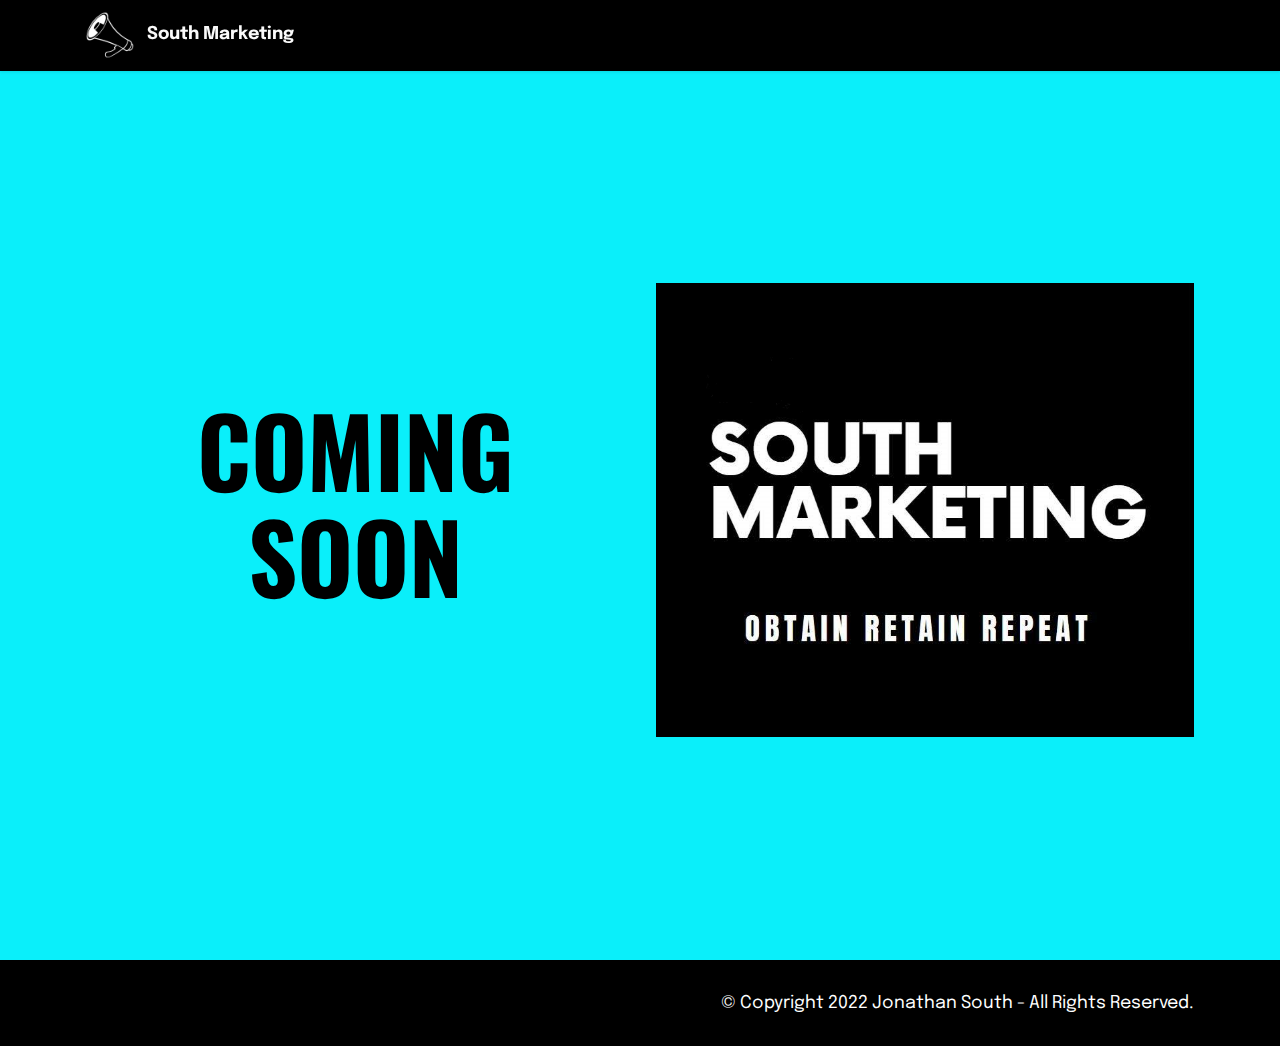
==== index.html @ 55f21608 "create github pages" ====
<!DOCTYPE html>
<html  >
<head>
  
  <meta charset="UTF-8">
  <meta http-equiv="X-UA-Compatible" content="IE=edge">
  
  <meta name="twitter:card" content="summary_large_image"/>
  <meta name="twitter:image:src" content="https://south-marketing.com">
  <meta property="og:image" content="https://south-marketing.com">
  <meta name="twitter:title" content="South Marketing - Coming Soon">
  <meta name="viewport" content="width=device-width, initial-scale=1, minimum-scale=1">
  <link rel="shortcut icon" href="assets/images/mbr.png" type="image/x-icon">
  <meta name="description" content="We generate customer interest in your businesses products and services across various media channels.">
  
  
  <title>South Marketing - Coming Soon</title>
  <link rel="stylesheet" href="assets/bootstrap/css/bootstrap.min.css">
  <link rel="stylesheet" href="assets/bootstrap/css/bootstrap-grid.min.css">
  <link rel="stylesheet" href="assets/bootstrap/css/bootstrap-reboot.min.css">
  <link rel="stylesheet" href="assets/popup-overlay-plugin/style.css">
  <link rel="stylesheet" href="assets/dropdown/css/style.css">
  <link rel="stylesheet" href="assets/socicon/css/styles.css">
  <link rel="stylesheet" href="assets/theme/css/style.css">
  <link rel="preload" href="https://fonts.googleapis.com/css?family=Epilogue:100,200,300,400,500,600,700,800,900,100i,200i,300i,400i,500i,600i,700i,800i,900i&display=swap" as="style" onload="this.onload=null;this.rel='stylesheet'">
  <noscript><link rel="stylesheet" href="https://fonts.googleapis.com/css?family=Epilogue:100,200,300,400,500,600,700,800,900,100i,200i,300i,400i,500i,600i,700i,800i,900i&display=swap"></noscript>
  <link rel="preload" href="https://fonts.googleapis.com/css?family=Oswald:200,300,400,500,600,700&display=swap" as="style" onload="this.onload=null;this.rel='stylesheet'">
  <noscript><link rel="stylesheet" href="https://fonts.googleapis.com/css?family=Oswald:200,300,400,500,600,700&display=swap"></noscript>
  <link rel="preload" as="style" href="assets/mobirise/css/mbr-additional.css"><link rel="stylesheet" href="assets/mobirise/css/mbr-additional.css" type="text/css">
  
  
  
  
</head>
<body>
  
  <section data-bs-version="5.1" class="menu menu1 cid-sFGzlAXw3z" once="menu" id="menu1-2">
    

    <nav class="navbar navbar-dropdown navbar-fixed-top navbar-expand-lg">
        <div class="container">
            <div class="navbar-brand">
                <span class="navbar-logo">
                    <a href="#">
                        <img src="assets/images/mbr.png" alt="South Marketing" style="height: 3rem;">
                    </a>
                </span>
                <span class="navbar-caption-wrap"><a class="navbar-caption text-white display-7" href="#">South Marketing</a></span>
            </div>
            
            
        </div>
    </nav>
</section>

<section data-bs-version="5.1" class="header14 cid-tjydB0dITO mbr-fullscreen" id="header14-1">

    

    
    

    <div class="container">
        <div class="row justify-content-center align-items-center">
            <div class="col-12 col-md-6 image-wrapper">
                <img src="assets/images/south-marketing-obtain-retain-repeat.png" alt="South Marketing">
            </div>
            <div class="col-12 col-md">
                <div class="text-wrapper">
                    <h1 class="mbr-section-title mbr-fonts-style mb-3 display-2"><strong>COMING SOON</strong></h1>
                    
                    
                </div>
            </div>
        </div>
    </div>
</section>

<section data-bs-version="5.1" class="footer7 cid-tjyfrRpxBe" once="footers" id="footer7-2">

    

    

    <div class="container">
        <div class="media-container-row align-center mbr-white">
            <div class="col-12">
                <p class="mbr-text mb-0 mbr-fonts-style display-7">
                    © Copyright 2022 Jonathan South - All Rights Reserved.</p>
            </div>
        </div>
    </div>
</section>


<script src="assets/bootstrap/js/bootstrap.bundle.min.js"></script>
  <script src="assets/smoothscroll/smooth-scroll.js"></script>
  <script src="assets/ytplayer/index.js"></script>
  <script src="assets/dropdown/js/navbar-dropdown.js"></script>
  <script src="assets/theme/js/script.js"></script>
  
  
  
</body>
</html>
---- assets/popup-overlay-plugin/style.css ----
html.is-builder .modal-backdrop.show {
    display: none !important;
}
---- assets/dropdown/css/style.css ----
.navbar-dropdown {
  left: 0;
  padding: 0;
  position: absolute;
  right: 0;
  top: 0;
  transition: all 0.45s ease;
  z-index: 1030;
  background: #282828; }
  .navbar-dropdown .navbar-logo {
    margin-right: 0.8rem;
    transition: margin 0.3s ease-in-out;
    vertical-align: middle; }
    .navbar-dropdown .navbar-logo img {
      height: 3.125rem;
      transition: all 0.3s ease-in-out; }
    .navbar-dropdown .navbar-logo.mbr-iconfont {
      font-size: 3.125rem;
      line-height: 3.125rem; }
  .navbar-dropdown .navbar-caption {
    font-weight: 700;
    white-space: normal;
    vertical-align: -4px;
    line-height: 3.125rem !important; }
    .navbar-dropdown .navbar-caption, .navbar-dropdown .navbar-caption:hover {
      color: inherit;
      text-decoration: none; }
  .navbar-dropdown .mbr-iconfont + .navbar-caption {
    vertical-align: -1px; }
  .navbar-dropdown.navbar-fixed-top {
    position: fixed; }
  .navbar-dropdown .navbar-brand span {
    vertical-align: -4px; }
  .navbar-dropdown.bg-color.transparent {
    background: none; }
  .navbar-dropdown.navbar-short .navbar-brand {
    padding: 0.625rem 0; }
    .navbar-dropdown.navbar-short .navbar-brand span {
      vertical-align: -1px; }
  .navbar-dropdown.navbar-short .navbar-caption {
    line-height: 2.375rem !important;
    vertical-align: -2px; }
  .navbar-dropdown.navbar-short .navbar-logo {
    margin-right: 0.5rem; }
    .navbar-dropdown.navbar-short .navbar-logo img {
      height: 2.375rem; }
    .navbar-dropdown.navbar-short .navbar-logo.mbr-iconfont {
      font-size: 2.375rem;
      line-height: 2.375rem; }
  .navbar-dropdown.navbar-short .mbr-table-cell {
    height: 3.625rem; }
  .navbar-dropdown .navbar-close {
    left: 0.6875rem;
    position: fixed;
    top: 0.75rem;
    z-index: 1000; }
  .navbar-dropdown .hamburger-icon {
    content: "";
    display: inline-block;
    vertical-align: middle;
    width: 16px;
    -webkit-box-shadow: 0 -6px 0 1px #282828,0 0 0 1px #282828,0 6px 0 1px #282828;
    -moz-box-shadow: 0 -6px 0 1px #282828,0 0 0 1px #282828,0 6px 0 1px #282828;
    box-shadow: 0 -6px 0 1px #282828,0 0 0 1px #282828,0 6px 0 1px #282828; }

.dropdown-menu .dropdown-toggle[data-toggle="dropdown-submenu"]::after {
  border-bottom: 0.35em solid transparent;
  border-left: 0.35em solid;
  border-right: 0;
  border-top: 0.35em solid transparent;
  margin-left: 0.3rem; }

.dropdown-menu .dropdown-item:focus {
  outline: 0; }

.nav-dropdown {
  font-size: 0.75rem;
  font-weight: 500;
  height: auto !important; }
  .nav-dropdown .nav-btn {
    padding-left: 1rem; }
  .nav-dropdown .link {
    margin: .667em 1.667em;
    font-weight: 500;
    padding: 0;
    transition: color .2s ease-in-out; }
    .nav-dropdown .link.dropdown-toggle {
      margin-right: 2.583em; }
      .nav-dropdown .link.dropdown-toggle::after {
        margin-left: .25rem;
        border-top: 0.35em solid;
        border-right: 0.35em solid transparent;
        border-left: 0.35em solid transparent;
        border-bottom: 0; }
      .nav-dropdown .link.dropdown-toggle[aria-expanded="true"] {
        margin: 0;
        padding: 0.667em 3.263em  0.667em 1.667em; }
  .nav-dropdown .link::after,
  .nav-dropdown .dropdown-item::after {
    color: inherit; }
  .nav-dropdown .btn {
    font-size: 0.75rem;
    font-weight: 700;
    letter-spacing: 0;
    margin-bottom: 0;
    padding-left: 1.25rem;
    padding-right: 1.25rem; }
  .nav-dropdown .dropdown-menu {
    border-radius: 0;
    border: 0;
    left: 0;
    margin: 0;
    padding-bottom: 1.25rem;
    padding-top: 1.25rem;
    position: relative; }
  .nav-dropdown .dropdown-submenu {
    margin-left: 0.125rem;
    top: 0; }
  .nav-dropdown .dropdown-item {
    font-weight: 500;
    line-height: 2;
    padding: 0.3846em 4.615em 0.3846em 1.5385em;
    position: relative;
    transition: color .2s ease-in-out, background-color .2s ease-in-out; }
    .nav-dropdown .dropdown-item::after {
      margin-top: -0.3077em;
      position: absolute;
      right: 1.1538em;
      top: 50%; }
    .nav-dropdown .dropdown-item:focus, .nav-dropdown .dropdown-item:hover {
      background: none; }

@media (max-width: 767px) {
  .nav-dropdown.navbar-toggleable-sm {
    bottom: 0;
    display: none;
    left: 0;
    overflow-x: hidden;
    position: fixed;
    top: 0;
    transform: translateX(-100%);
    -ms-transform: translateX(-100%);
    -webkit-transform: translateX(-100%);
    width: 18.75rem;
    z-index: 999; } }
.nav-dropdown.navbar-toggleable-xl {
  bottom: 0;
  display: none;
  left: 0;
  overflow-x: hidden;
  position: fixed;
  top: 0;
  transform: translateX(-100%);
  -ms-transform: translateX(-100%);
  -webkit-transform: translateX(-100%);
  width: 18.75rem;
  z-index: 999; }

.nav-dropdown-sm {
  display: block !important;
  overflow-x: hidden;
  overflow: auto;
  padding-top: 3.875rem; }
  .nav-dropdown-sm::after {
    content: "";
    display: block;
    height: 3rem;
    width: 100%; }
  .nav-dropdown-sm.collapse.in ~ .navbar-close {
    display: block !important; }
  .nav-dropdown-sm.collapsing, .nav-dropdown-sm.collapse.in {
    transform: translateX(0);
    -ms-transform: translateX(0);
    -webkit-transform: translateX(0);
    transition: all 0.25s ease-out;
    -webkit-transition: all 0.25s ease-out;
    background: #282828; }
  .nav-dropdown-sm.collapsing[aria-expanded="false"] {
    transform: translateX(-100%);
    -ms-transform: translateX(-100%);
    -webkit-transform: translateX(-100%); }
  .nav-dropdown-sm .nav-item {
    display: block;
    margin-left: 0 !important;
    padding-left: 0; }
  .nav-dropdown-sm .link,
  .nav-dropdown-sm .dropdown-item {
    border-top: 1px dotted rgba(255, 255, 255, 0.1);
    font-size: 0.8125rem;
    line-height: 1.6;
    margin: 0 !important;
    padding: 0.875rem 2.4rem 0.875rem 1.5625rem !important;
    position: relative;
    white-space: normal; }
    .nav-dropdown-sm .link:focus, .nav-dropdown-sm .link:hover,
    .nav-dropdown-sm .dropdown-item:focus,
    .nav-dropdown-sm .dropdown-item:hover {
      background: rgba(0, 0, 0, 0.2) !important;
      color: #c0a375; }
  .nav-dropdown-sm .nav-btn {
    position: relative;
    padding: 1.5625rem 1.5625rem 0 1.5625rem; }
    .nav-dropdown-sm .nav-btn::before {
      border-top: 1px dotted rgba(255, 255, 255, 0.1);
      content: "";
      left: 0;
      position: absolute;
      top: 0;
      width: 100%; }
    .nav-dropdown-sm .nav-btn + .nav-btn {
      padding-top: 0.625rem; }
      .nav-dropdown-sm .nav-btn + .nav-btn::before {
        display: none; }
  .nav-dropdown-sm .btn {
    padding: 0.625rem 0; }
  .nav-dropdown-sm .dropdown-toggle[data-toggle="dropdown-submenu"]::after {
    margin-left: .25rem;
    border-top: 0.35em solid;
    border-right: 0.35em solid transparent;
    border-left: 0.35em solid transparent;
    border-bottom: 0; }
  .nav-dropdown-sm .dropdown-toggle[data-toggle="dropdown-submenu"][aria-expanded="true"]::after {
    border-top: 0;
    border-right: 0.35em solid transparent;
    border-left: 0.35em solid transparent;
    border-bottom: 0.35em solid; }
  .nav-dropdown-sm .dropdown-menu {
    margin: 0;
    padding: 0;
    position: relative;
    top: 0;
    left: 0;
    width: 100%;
    border: 0;
    float: none;
    border-radius: 0;
    background: none; }
  .nav-dropdown-sm .dropdown-submenu {
    left: 100%;
    margin-left: 0.125rem;
    margin-top: -1.25rem;
    top: 0; }

.navbar-toggleable-sm .nav-dropdown .dropdown-menu {
  position: absolute; }

.navbar-toggleable-sm .nav-dropdown .dropdown-submenu {
  left: 100%;
  margin-left: 0.125rem;
  margin-top: -1.25rem;
  top: 0; }

.navbar-toggleable-sm.opened .nav-dropdown .dropdown-menu {
  position: relative; }

.navbar-toggleable-sm.opened .nav-dropdown .dropdown-submenu {
  left: 0;
  margin-left: 00rem;
  margin-top: 0rem;
  top: 0; }

.is-builder .nav-dropdown.collapsing {
  transition: none !important; }
---- assets/socicon/css/styles.css ----
@charset "UTF-8";

@font-face {
  font-family: 'Socicon';
  src:  url('../fonts/socicon.eot');
  src:  url('../fonts/socicon.eot?#iefix') format('embedded-opentype'),
    url('../fonts/socicon.woff2') format('woff2'),
    url('../fonts/socicon.ttf') format('truetype'),
    url('../fonts/socicon.woff') format('woff'),
    url('../fonts/socicon.svg#socicon') format('svg');
  font-weight: normal;
  font-style: normal;
  font-display: swap;
}

[data-icon]:before {
  font-family: "socicon" !important;
  content: attr(data-icon);
  font-style: normal !important;
  font-weight: normal !important;
  font-variant: normal !important;
  text-transform: none !important;
  speak: none;
  line-height: 1;
  -webkit-font-smoothing: antialiased;
  -moz-osx-font-smoothing: grayscale;
}

[class^="socicon-"], [class*=" socicon-"] {
  /* use !important to prevent issues with browser extensions that change fonts */
  font-family: 'Socicon' !important;
  speak: none;
  font-style: normal;
  font-weight: normal;
  font-variant: normal;
  text-transform: none;
  line-height: 1;

  /* Better Font Rendering =========== */
  -webkit-font-smoothing: antialiased;
  -moz-osx-font-smoothing: grayscale;
}

.socicon-eitaa:before {
  content: "\e97c";
}
.socicon-soroush:before {
  content: "\e97d";
}
.socicon-bale:before {
  content: "\e97e";
}
.socicon-zazzle:before {
  content: "\e97b";
}
.socicon-society6:before {
  content: "\e97a";
}
.socicon-redbubble:before {
  content: "\e979";
}
.socicon-avvo:before {
  content: "\e978";
}
.socicon-stitcher:before {
  content: "\e977";
}
.socicon-googlehangouts:before {
  content: "\e974";
}
.socicon-dlive:before {
  content: "\e975";
}
.socicon-vsco:before {
  content: "\e976";
}
.socicon-flipboard:before {
  content: "\e973";
}
.socicon-ubuntu:before {
  content: "\e958";
}
.socicon-artstation:before {
  content: "\e959";
}
.socicon-invision:before {
  content: "\e95a";
}
.socicon-torial:before {
  content: "\e95b";
}
.socicon-collectorz:before {
  content: "\e95c";
}
.socicon-seenthis:before {
  content: "\e95d";
}
.socicon-googleplaymusic:before {
  content: "\e95e";
}
.socicon-debian:before {
  content: "\e95f";
}
.socicon-filmfreeway:before {
  content: "\e960";
}
.socicon-gnome:before {
  content: "\e961";
}
.socicon-itchio:before {
  content: "\e962";
}
.socicon-jamendo:before {
  content: "\e963";
}
.socicon-mix:before {
  content: "\e964";
}
.socicon-sharepoint:before {
  content: "\e965";
}
.socicon-tinder:before {
  content: "\e966";
}
.socicon-windguru:before {
  content: "\e967";
}
.socicon-cdbaby:before {
  content: "\e968";
}
.socicon-elementaryos:before {
  content: "\e969";
}
.socicon-stage32:before {
  content: "\e96a";
}
.socicon-tiktok:before {
  content: "\e96b";
}
.socicon-gitter:before {
  content: "\e96c";
}
.socicon-letterboxd:before {
  content: "\e96d";
}
.socicon-threema:before {
  content: "\e96e";
}
.socicon-splice:before {
  content: "\e96f";
}
.socicon-metapop:before {
  content: "\e970";
}
.socicon-naver:before {
  content: "\e971";
}
.socicon-remote:before {
  content: "\e972";
}
.socicon-internet:before {
  content: "\e957";
}
.socicon-moddb:before {
  content: "\e94b";
}
.socicon-indiedb:before {
  content: "\e94c";
}
.socicon-traxsource:before {
  content: "\e94d";
}
.socicon-gamefor:before {
  content: "\e94e";
}
.socicon-pixiv:before {
  content: "\e94f";
}
.socicon-myanimelist:before {
  content: "\e950";
}
.socicon-blackberry:before {
  content: "\e951";
}
.socicon-wickr:before {
  content: "\e952";
}
.socicon-spip:before {
  content: "\e953";
}
.socicon-napster:before {
  content: "\e954";
}
.socicon-beatport:before {
  content: "\e955";
}
.socicon-hackerone:before {
  content: "\e956";
}
.socicon-hackernews:before {
  content: "\e946";
}
.socicon-smashwords:before {
  content: "\e947";
}
.socicon-kobo:before {
  content: "\e948";
}
.socicon-bookbub:before {
  content: "\e949";
}
.socicon-mailru:before {
  content: "\e94a";
}
.socicon-gitlab:before {
  content: "\e945";
}
.socicon-instructables:before {
  content: "\e944";
}
.socicon-portfolio:before {
  content: "\e943";
}
.socicon-codered:before {
  content: "\e940";
}
.socicon-origin:before {
  content: "\e941";
}
.socicon-nextdoor:before {
  content: "\e942";
}
.socicon-udemy:before {
  content: "\e93f";
}
.socicon-livemaster:before {
  content: "\e93e";
}
.socicon-crunchbase:before {
  content: "\e93b";
}
.socicon-homefy:before {
  content: "\e93c";
}
.socicon-calendly:before {
  content: "\e93d";
}
.socicon-realtor:before {
  content: "\e90f";
}
.socicon-tidal:before {
  content: "\e910";
}
.socicon-qobuz:before {
  content: "\e911";
}
.socicon-natgeo:before {
  content: "\e912";
}
.socicon-mastodon:before {
  content: "\e913";
}
.socicon-unsplash:before {
  content: "\e914";
}
.socicon-homeadvisor:before {
  content: "\e915";
}
.socicon-angieslist:before {
  content: "\e916";
}
.socicon-codepen:before {
  content: "\e917";
}
.socicon-slack:before {
  content: "\e918";
}
.socicon-openaigym:before {
  content: "\e919";
}
.socicon-logmein:before {
  content: "\e91a";
}
.socicon-fiverr:before {
  content: "\e91b";
}
.socicon-gotomeeting:before {
  content: "\e91c";
}
.socicon-aliexpress:before {
  content: "\e91d";
}
.socicon-guru:before {
  content: "\e91e";
}
.socicon-appstore:before {
  content: "\e91f";
}
.socicon-homes:before {
  content: "\e920";
}
.socicon-zoom:before {
  content: "\e921";
}
.socicon-alibaba:before {
  content: "\e922";
}
.socicon-craigslist:before {
  content: "\e923";
}
.socicon-wix:before {
  content: "\e924";
}
.socicon-redfin:before {
  content: "\e925";
}
.socicon-googlecalendar:before {
  content: "\e926";
}
.socicon-shopify:before {
  content: "\e927";
}
.socicon-freelancer:before {
  content: "\e928";
}
.socicon-seedrs:before {
  content: "\e929";
}
.socicon-bing:before {
  content: "\e92a";
}
.socicon-doodle:before {
  content: "\e92b";
}
.socicon-bonanza:before {
  content: "\e92c";
}
.socicon-squarespace:before {
  content: "\e92d";
}
.socicon-toptal:before {
  content: "\e92e";
}
.socicon-gust:before {
  content: "\e92f";
}
.socicon-ask:before {
  content: "\e930";
}
.socicon-trulia:before {
  content: "\e931";
}
.socicon-loomly:before {
  content: "\e932";
}
.socicon-ghost:before {
  content: "\e933";
}
.socicon-upwork:before {
  content: "\e934";
}
.socicon-fundable:before {
  content: "\e935";
}
.socicon-booking:before {
  content: "\e936";
}
.socicon-googlemaps:before {
  content: "\e937";
}
.socicon-zillow:before {
  content: "\e938";
}
.socicon-niconico:before {
  content: "\e939";
}
.socicon-toneden:before {
  content: "\e93a";
}
.socicon-augment:before {
  content: "\e908";
}
.socicon-bitbucket:before {
  content: "\e909";
}
.socicon-fyuse:before {
  content: "\e90a";
}
.socicon-yt-gaming:before {
  content: "\e90b";
}
.socicon-sketchfab:before {
  content: "\e90c";
}
.socicon-mobcrush:before {
  content: "\e90d";
}
.socicon-microsoft:before {
  content: "\e90e";
}
.socicon-pandora:before {
  content: "\e907";
}
.socicon-messenger:before {
  content: "\e906";
}
.socicon-gamewisp:before {
  content: "\e905";
}
.socicon-bloglovin:before {
  content: "\e904";
}
.socicon-tunein:before {
  content: "\e903";
}
.socicon-gamejolt:before {
  content: "\e901";
}
.socicon-trello:before {
  content: "\e902";
}
.socicon-spreadshirt:before {
  content: "\e900";
}
.socicon-500px:before {
  content: "\e000";
}
.socicon-8tracks:before {
  content: "\e001";
}
.socicon-airbnb:before {
  content: "\e002";
}
.socicon-alliance:before {
  content: "\e003";
}
.socicon-amazon:before {
  content: "\e004";
}
.socicon-amplement:before {
  content: "\e005";
}
.socicon-android:before {
  content: "\e006";
}
.socicon-angellist:before {
  content: "\e007";
}
.socicon-apple:before {
  content: "\e008";
}
.socicon-appnet:before {
  content: "\e009";
}
.socicon-baidu:before {
  content: "\e00a";
}
.socicon-bandcamp:before {
  content: "\e00b";
}
.socicon-battlenet:before {
  content: "\e00c";
}
.socicon-mixer:before {
  content: "\e00d";
}
.socicon-bebee:before {
  content: "\e00e";
}
.socicon-bebo:before {
  content: "\e00f";
}
.socicon-behance:before {
  content: "\e010";
}
.socicon-blizzard:before {
  content: "\e011";
}
.socicon-blogger:before {
  content: "\e012";
}
.socicon-buffer:before {
  content: "\e013";
}
.socicon-chrome:before {
  content: "\e014";
}
.socicon-coderwall:before {
  content: "\e015";
}
.socicon-curse:before {
  content: "\e016";
}
.socicon-dailymotion:before {
  content: "\e017";
}
.socicon-deezer:before {
  content: "\e018";
}
.socicon-delicious:before {
  content: "\e019";
}
.socicon-deviantart:before {
  content: "\e01a";
}
.socicon-diablo:before {
  content: "\e01b";
}
.socicon-digg:before {
  content: "\e01c";
}
.socicon-discord:before {
  content: "\e01d";
}
.socicon-disqus:before {
  content: "\e01e";
}
.socicon-douban:before {
  content: "\e01f";
}
.socicon-draugiem:before {
  content: "\e020";
}
.socicon-dribbble:before {
  content: "\e021";
}
.socicon-drupal:before {
  content: "\e022";
}
.socicon-ebay:before {
  content: "\e023";
}
.socicon-ello:before {
  content: "\e024";
}
.socicon-endomodo:before {
  content: "\e025";
}
.socicon-envato:before {
  content: "\e026";
}
.socicon-etsy:before {
  content: "\e027";
}
.socicon-facebook:before {
  content: "\e028";
}
.socicon-feedburner:before {
  content: "\e029";
}
.socicon-filmweb:before {
  content: "\e02a";
}
.socicon-firefox:before {
  content: "\e02b";
}
.socicon-flattr:before {
  content: "\e02c";
}
.socicon-flickr:before {
  content: "\e02d";
}
.socicon-formulr:before {
  content: "\e02e";
}
.socicon-forrst:before {
  content: "\e02f";
}
.socicon-foursquare:before {
  content: "\e030";
}
.socicon-friendfeed:before {
  content: "\e031";
}
.socicon-github:before {
  content: "\e032";
}
.socicon-goodreads:before {
  content: "\e033";
}
.socicon-google:before {
  content: "\e034";
}
.socicon-googlescholar:before {
  content: "\e035";
}
.socicon-googlegroups:before {
  content: "\e036";
}
.socicon-googlephotos:before {
  content: "\e037";
}
.socicon-googleplus:before {
  content: "\e038";
}
.socicon-grooveshark:before {
  content: "\e039";
}
.socicon-hackerrank:before {
  content: "\e03a";
}
.socicon-hearthstone:before {
  content: "\e03b";
}
.socicon-hellocoton:before {
  content: "\e03c";
}
.socicon-heroes:before {
  content: "\e03d";
}
.socicon-smashcast:before {
  content: "\e03e";
}
.socicon-horde:before {
  content: "\e03f";
}
.socicon-houzz:before {
  content: "\e040";
}
.socicon-icq:before {
  content: "\e041";
}
.socicon-identica:before {
  content: "\e042";
}
.socicon-imdb:before {
  content: "\e043";
}
.socicon-instagram:before {
  content: "\e044";
}
.socicon-issuu:before {
  content: "\e045";
}
.socicon-istock:before {
  content: "\e046";
}
.socicon-itunes:before {
  content: "\e047";
}
.socicon-keybase:before {
  content: "\e048";
}
.socicon-lanyrd:before {
  content: "\e049";
}
.socicon-lastfm:before {
  content: "\e04a";
}
.socicon-line:before {
  content: "\e04b";
}
.socicon-linkedin:before {
  content: "\e04c";
}
.socicon-livejournal:before {
  content: "\e04d";
}
.socicon-lyft:before {
  content: "\e04e";
}
.socicon-macos:before {
  content: "\e04f";
}
.socicon-mail:before {
  content: "\e050";
}
.socicon-medium:before {
  content: "\e051";
}
.socicon-meetup:before {
  content: "\e052";
}
.socicon-mixcloud:before {
  content: "\e053";
}
.socicon-modelmayhem:before {
  content: "\e054";
}
.socicon-mumble:before {
  content: "\e055";
}
.socicon-myspace:before {
  content: "\e056";
}
.socicon-newsvine:before {
  content: "\e057";
}
.socicon-nintendo:before {
  content: "\e058";
}
.socicon-npm:before {
  content: "\e059";
}
.socicon-odnoklassniki:before {
  content: "\e05a";
}
.socicon-openid:before {
  content: "\e05b";
}
.socicon-opera:before {
  content: "\e05c";
}
.socicon-outlook:before {
  content: "\e05d";
}
.socicon-overwatch:before {
  content: "\e05e";
}
.socicon-patreon:before {
  content: "\e05f";
}
.socicon-paypal:before {
  content: "\e060";
}
.socicon-periscope:before {
  content: "\e061";
}
.socicon-persona:before {
  content: "\e062";
}
.socicon-pinterest:before {
  content: "\e063";
}
.socicon-play:before {
  content: "\e064";
}
.socicon-player:before {
  content: "\e065";
}
.socicon-playstation:before {
  content: "\e066";
}
.socicon-pocket:before {
  content: "\e067";
}
.socicon-qq:before {
  content: "\e068";
}
.socicon-quora:before {
  content: "\e069";
}
.socicon-raidcall:before {
  content: "\e06a";
}
.socicon-ravelry:before {
  content: "\e06b";
}
.socicon-reddit:before {
  content: "\e06c";
}
.socicon-renren:before {
  content: "\e06d";
}
.socicon-researchgate:before {
  content: "\e06e";
}
.socicon-residentadvisor:before {
  content: "\e06f";
}
.socicon-reverbnation:before {
  content: "\e070";
}
.socicon-rss:before {
  content: "\e071";
}
.socicon-sharethis:before {
  content: "\e072";
}
.socicon-skype:before {
  content: "\e073";
}
.socicon-slideshare:before {
  content: "\e074";
}
.socicon-smugmug:before {
  content: "\e075";
}
.socicon-snapchat:before {
  content: "\e076";
}
.socicon-songkick:before {
  content: "\e077";
}
.socicon-soundcloud:before {
  content: "\e078";
}
.socicon-spotify:before {
  content: "\e079";
}
.socicon-stackexchange:before {
  content: "\e07a";
}
.socicon-stackoverflow:before {
  content: "\e07b";
}
.socicon-starcraft:before {
  content: "\e07c";
}
.socicon-stayfriends:before {
  content: "\e07d";
}
.socicon-steam:before {
  content: "\e07e";
}
.socicon-storehouse:before {
  content: "\e07f";
}
.socicon-strava:before {
  content: "\e080";
}
.socicon-streamjar:before {
  content: "\e081";
}
.socicon-stumbleupon:before {
  content: "\e082";
}
.socicon-swarm:before {
  content: "\e083";
}
.socicon-teamspeak:before {
  content: "\e084";
}
.socicon-teamviewer:before {
  content: "\e085";
}
.socicon-technorati:before {
  content: "\e086";
}
.socicon-telegram:before {
  content: "\e087";
}
.socicon-tripadvisor:before {
  content: "\e088";
}
.socicon-tripit:before {
  content: "\e089";
}
.socicon-triplej:before {
  content: "\e08a";
}
.socicon-tumblr:before {
  content: "\e08b";
}
.socicon-twitch:before {
  content: "\e08c";
}
.socicon-twitter:before {
  content: "\e08d";
}
.socicon-uber:before {
  content: "\e08e";
}
.socicon-ventrilo:before {
  content: "\e08f";
}
.socicon-viadeo:before {
  content: "\e090";
}
.socicon-viber:before {
  content: "\e091";
}
.socicon-viewbug:before {
  content: "\e092";
}
.socicon-vimeo:before {
  content: "\e093";
}
.socicon-vine:before {
  content: "\e094";
}
.socicon-vkontakte:before {
  content: "\e095";
}
.socicon-warcraft:before {
  content: "\e096";
}
.socicon-wechat:before {
  content: "\e097";
}
.socicon-weibo:before {
  content: "\e098";
}
.socicon-whatsapp:before {
  content: "\e099";
}
.socicon-wikipedia:before {
  content: "\e09a";
}
.socicon-windows:before {
  content: "\e09b";
}
.socicon-wordpress:before {
  content: "\e09c";
}
.socicon-wykop:before {
  content: "\e09d";
}
.socicon-xbox:before {
  content: "\e09e";
}
.socicon-xing:before {
  content: "\e09f";
}
.socicon-yahoo:before {
  content: "\e0a0";
}
.socicon-yammer:before {
  content: "\e0a1";
}
.socicon-yandex:before {
  content: "\e0a2";
}
.socicon-yelp:before {
  content: "\e0a3";
}
.socicon-younow:before {
  content: "\e0a4";
}
.socicon-youtube:before {
  content: "\e0a5";
}
.socicon-zapier:before {
  content: "\e0a6";
}
.socicon-zerply:before {
  content: "\e0a7";
}
.socicon-zomato:before {
  content: "\e0a8";
}
.socicon-zynga:before {
  content: "\e0a9";
}
---- assets/theme/css/style.css ----
@charset "UTF-8";
section {
  background-color: #ffffff;
}

body {
  font-style: normal;
  line-height: 1.5;
  font-weight: 400;
  color: #232323;
  position: relative;
}

button {
  background-color: transparent;
  border-color: transparent;
}

section,
.container,
.container-fluid {
  position: relative;
  word-wrap: break-word;
}

a.mbr-iconfont:hover {
  text-decoration: none;
}

.article .lead p,
.article .lead ul,
.article .lead ol,
.article .lead pre,
.article .lead blockquote {
  margin-bottom: 0;
}

a {
  font-style: normal;
  font-weight: 400;
  cursor: pointer;
}
a, a:hover {
  text-decoration: none;
}

.mbr-section-title {
  font-style: normal;
  line-height: 1.3;
}

.mbr-section-subtitle {
  line-height: 1.3;
}

.mbr-text {
  font-style: normal;
  line-height: 1.7;
}

h1,
h2,
h3,
h4,
h5,
h6,
.display-1,
.display-2,
.display-4,
.display-5,
.display-7,
span,
p,
a {
  line-height: 1;
  word-break: break-word;
  word-wrap: break-word;
  font-weight: 400;
}

b,
strong {
  font-weight: bold;
}

input:-webkit-autofill, input:-webkit-autofill:hover, input:-webkit-autofill:focus, input:-webkit-autofill:active {
  transition-delay: 9999s;
  -webkit-transition-property: background-color, color;
  transition-property: background-color, color;
}

textarea[type=hidden] {
  display: none;
}

section {
  background-position: 50% 50%;
  background-repeat: no-repeat;
  background-size: cover;
}
section .mbr-background-video,
section .mbr-background-video-preview {
  position: absolute;
  bottom: 0;
  left: 0;
  right: 0;
  top: 0;
}

.hidden {
  visibility: hidden;
}

.mbr-z-index20 {
  z-index: 20;
}

/*! Base colors */
.mbr-white {
  color: #ffffff;
}

.mbr-black {
  color: #111111;
}

.mbr-bg-white {
  background-color: #ffffff;
}

.mbr-bg-black {
  background-color: #000000;
}

/*! Text-aligns */
.align-left {
  text-align: left;
}

.align-center {
  text-align: center;
}

.align-right {
  text-align: right;
}

/*! Font-weight  */
.mbr-light {
  font-weight: 300;
}

.mbr-regular {
  font-weight: 400;
}

.mbr-semibold {
  font-weight: 500;
}

.mbr-bold {
  font-weight: 700;
}

/*! Media  */
.media-content {
  flex-basis: 100%;
}

.media-container-row {
  display: flex;
  flex-direction: row;
  flex-wrap: wrap;
  justify-content: center;
  align-content: center;
  align-items: start;
}
.media-container-row .media-size-item {
  width: 400px;
}

.media-container-column {
  display: flex;
  flex-direction: column;
  flex-wrap: wrap;
  justify-content: center;
  align-content: center;
  align-items: stretch;
}
.media-container-column > * {
  width: 100%;
}

@media (min-width: 992px) {
  .media-container-row {
    flex-wrap: nowrap;
  }
}
figure {
  margin-bottom: 0;
  overflow: hidden;
}

figure[mbr-media-size] {
  transition: width 0.1s;
}

img,
iframe {
  display: block;
  width: 100%;
}

.card {
  background-color: transparent;
  border: none;
}

.card-box {
  width: 100%;
}

.card-img {
  text-align: center;
  flex-shrink: 0;
  -webkit-flex-shrink: 0;
}

.media {
  max-width: 100%;
  margin: 0 auto;
}

.mbr-figure {
  align-self: center;
}

.media-container > div {
  max-width: 100%;
}

.mbr-figure img,
.card-img img {
  width: 100%;
}

@media (max-width: 991px) {
  .media-size-item {
    width: auto !important;
  }

  .media {
    width: auto;
  }

  .mbr-figure {
    width: 100% !important;
  }
}
/*! Buttons */
.mbr-section-btn {
  margin-left: -0.6rem;
  margin-right: -0.6rem;
  font-size: 0;
}

.btn {
  font-weight: 600;
  border-width: 1px;
  font-style: normal;
  margin: 0.6rem 0.6rem;
  white-space: normal;
  transition: all 0.2s ease-in-out;
  display: inline-flex;
  align-items: center;
  justify-content: center;
  word-break: break-word;
}

.btn-sm {
  font-weight: 600;
  letter-spacing: 0px;
  transition: all 0.3s ease-in-out;
}

.btn-md {
  font-weight: 600;
  letter-spacing: 0px;
  transition: all 0.3s ease-in-out;
}

.btn-lg {
  font-weight: 600;
  letter-spacing: 0px;
  transition: all 0.3s ease-in-out;
}

.btn-form {
  margin: 0;
}
.btn-form:hover {
  cursor: pointer;
}

nav .mbr-section-btn {
  margin-left: 0rem;
  margin-right: 0rem;
}

/*! Btn icon margin */
.btn .mbr-iconfont,
.btn.btn-sm .mbr-iconfont {
  order: 1;
  cursor: pointer;
  margin-left: 0.5rem;
  vertical-align: sub;
}

.btn.btn-md .mbr-iconfont,
.btn.btn-md .mbr-iconfont {
  margin-left: 0.8rem;
}

.mbr-regular {
  font-weight: 400;
}

.mbr-semibold {
  font-weight: 500;
}

.mbr-bold {
  font-weight: 700;
}

[type=submit] {
  -webkit-appearance: none;
}

/*! Full-screen */
.mbr-fullscreen .mbr-overlay {
  min-height: 100vh;
}

.mbr-fullscreen {
  display: flex;
  display: -moz-flex;
  display: -ms-flex;
  display: -o-flex;
  align-items: center;
  min-height: 100vh;
  padding-top: 3rem;
  padding-bottom: 3rem;
}

/*! Map */
.map {
  height: 25rem;
  position: relative;
}
.map iframe {
  width: 100%;
  height: 100%;
}

/*! Scroll to top arrow */
.mbr-arrow-up {
  bottom: 25px;
  right: 90px;
  position: fixed;
  text-align: right;
  z-index: 5000;
  color: #ffffff;
  font-size: 22px;
}

.mbr-arrow-up a {
  background: rgba(0, 0, 0, 0.2);
  border-radius: 50%;
  color: #fff;
  display: inline-block;
  height: 60px;
  width: 60px;
  border: 2px solid #fff;
  outline-style: none !important;
  position: relative;
  text-decoration: none;
  transition: all 0.3s ease-in-out;
  cursor: pointer;
  text-align: center;
}
.mbr-arrow-up a:hover {
  background-color: rgba(0, 0, 0, 0.4);
}
.mbr-arrow-up a i {
  line-height: 60px;
}

.mbr-arrow-up-icon {
  display: block;
  color: #fff;
}

.mbr-arrow-up-icon::before {
  content: "›";
  display: inline-block;
  font-family: serif;
  font-size: 22px;
  line-height: 1;
  font-style: normal;
  position: relative;
  top: 6px;
  left: -4px;
  transform: rotate(-90deg);
}

/*! Arrow Down */
.mbr-arrow {
  position: absolute;
  bottom: 45px;
  left: 50%;
  width: 60px;
  height: 60px;
  cursor: pointer;
  background-color: rgba(80, 80, 80, 0.5);
  border-radius: 50%;
  transform: translateX(-50%);
}
@media (max-width: 767px) {
  .mbr-arrow {
    display: none;
  }
}
.mbr-arrow > a {
  display: inline-block;
  text-decoration: none;
  outline-style: none;
  -webkit-animation: arrowdown 1.7s ease-in-out infinite;
          animation: arrowdown 1.7s ease-in-out infinite;
  color: #ffffff;
}
.mbr-arrow > a > i {
  position: absolute;
  top: -2px;
  left: 15px;
  font-size: 2rem;
}

#scrollToTop a i::before {
  content: "";
  position: absolute;
  display: block;
  border-bottom: 2.5px solid #fff;
  border-left: 2.5px solid #fff;
  width: 27.8%;
  height: 27.8%;
  left: 50%;
  top: 51%;
  transform: translateY(-30%) translateX(-50%) rotate(135deg);
}

@keyframes arrowdown {
  0% {
    transform: translateY(0px);
  }
  50% {
    transform: translateY(-5px);
  }
  100% {
    transform: translateY(0px);
  }
}
@-webkit-keyframes arrowdown {
  0% {
    transform: translateY(0px);
  }
  50% {
    transform: translateY(-5px);
  }
  100% {
    transform: translateY(0px);
  }
}
@media (max-width: 500px) {
  .mbr-arrow-up {
    left: 0;
    right: 0;
    text-align: center;
  }
}
/*Gradients animation*/
@keyframes gradient-animation {
  from {
    background-position: 0% 100%;
    -webkit-animation-timing-function: ease-in-out;
            animation-timing-function: ease-in-out;
  }
  to {
    background-position: 100% 0%;
    -webkit-animation-timing-function: ease-in-out;
            animation-timing-function: ease-in-out;
  }
}
@-webkit-keyframes gradient-animation {
  from {
    background-position: 0% 100%;
    -webkit-animation-timing-function: ease-in-out;
            animation-timing-function: ease-in-out;
  }
  to {
    background-position: 100% 0%;
    -webkit-animation-timing-function: ease-in-out;
            animation-timing-function: ease-in-out;
  }
}
.bg-gradient {
  background-size: 200% 200%;
  animation: gradient-animation 5s infinite alternate;
  -webkit-animation: gradient-animation 5s infinite alternate;
}

.menu .navbar-brand {
  display: -webkit-flex;
}
.menu .navbar-brand span {
  display: flex;
  display: -webkit-flex;
}
.menu .navbar-brand .navbar-caption-wrap {
  display: -webkit-flex;
}
.menu .navbar-brand .navbar-logo img {
  display: -webkit-flex;
  width: auto;
}
@media (min-width: 768px) and (max-width: 991px) {
  .menu .navbar-toggleable-sm .navbar-nav {
    display: -ms-flexbox;
  }
}
@media (max-width: 991px) {
  .menu .navbar-collapse {
    max-height: 93.5vh;
  }
  .menu .navbar-collapse.show {
    overflow: auto;
  }
}
@media (min-width: 992px) {
  .menu .navbar-nav.nav-dropdown {
    display: -webkit-flex;
  }
  .menu .navbar-toggleable-sm .navbar-collapse {
    display: -webkit-flex !important;
  }
  .menu .collapsed .navbar-collapse {
    max-height: 93.5vh;
  }
  .menu .collapsed .navbar-collapse.show {
    overflow: auto;
  }
}
@media (max-width: 767px) {
  .menu .navbar-collapse {
    max-height: 80vh;
  }
}

.nav-link .mbr-iconfont {
  margin-right: 0.5rem;
}

.navbar {
  display: -webkit-flex;
  -webkit-flex-wrap: wrap;
  -webkit-align-items: center;
  -webkit-justify-content: space-between;
}

.navbar-collapse {
  -webkit-flex-basis: 100%;
  -webkit-flex-grow: 1;
  -webkit-align-items: center;
}

.nav-dropdown .link {
  padding: 0.667em 1.667em !important;
  margin: 0 !important;
}

.nav {
  display: -webkit-flex;
  -webkit-flex-wrap: wrap;
}

.row {
  display: -webkit-flex;
  -webkit-flex-wrap: wrap;
}

.justify-content-center {
  -webkit-justify-content: center;
}

.form-inline {
  display: -webkit-flex;
}

.card-wrapper {
  -webkit-flex: 1;
}

.carousel-control {
  z-index: 10;
  display: -webkit-flex;
}

.carousel-controls {
  display: -webkit-flex;
}

.media {
  display: -webkit-flex;
}

.form-group:focus {
  outline: none;
}

.jq-selectbox__select {
  padding: 7px 0;
  position: relative;
}

.jq-selectbox__dropdown {
  overflow: hidden;
  border-radius: 10px;
  position: absolute;
  top: 100%;
  left: 0 !important;
  width: 100% !important;
}

.jq-selectbox__trigger-arrow {
  right: 0;
  transform: translateY(-50%);
}

.jq-selectbox li {
  padding: 1.07em 0.5em;
}

input[type=range] {
  padding-left: 0 !important;
  padding-right: 0 !important;
}

.modal-dialog,
.modal-content {
  height: 100%;
}

.modal-dialog .carousel-inner {
  height: calc(100vh - 1.75rem);
}
@media (max-width: 575px) {
  .modal-dialog .carousel-inner {
    height: calc(100vh - 1rem);
  }
}

.carousel-item {
  text-align: center;
}

.carousel-item img {
  margin: auto;
}

.navbar-toggler {
  align-self: flex-start;
  padding: 0.25rem 0.75rem;
  font-size: 1.25rem;
  line-height: 1;
  background: transparent;
  border: 1px solid transparent;
  border-radius: 0.25rem;
}

.navbar-toggler:focus,
.navbar-toggler:hover {
  text-decoration: none;
  box-shadow: none;
}

.navbar-toggler-icon {
  display: inline-block;
  width: 1.5em;
  height: 1.5em;
  vertical-align: middle;
  content: "";
  background: no-repeat center center;
  background-size: 100% 100%;
}

.navbar-toggler-left {
  position: absolute;
  left: 1rem;
}

.navbar-toggler-right {
  position: absolute;
  right: 1rem;
}

.card-img {
  width: auto;
}

.menu .navbar.collapsed:not(.beta-menu) {
  flex-direction: column;
}

.carousel-item.active,
.carousel-item-next,
.carousel-item-prev {
  display: flex;
}

.note-air-layout .dropup .dropdown-menu,
.note-air-layout .navbar-fixed-bottom .dropdown .dropdown-menu {
  bottom: initial !important;
}

html,
body {
  height: auto;
  min-height: 100vh;
}

.dropup .dropdown-toggle::after {
  display: none;
}

.form-asterisk {
  font-family: initial;
  position: absolute;
  top: -2px;
  font-weight: normal;
}

.form-control-label {
  position: relative;
  cursor: pointer;
  margin-bottom: 0.357em;
  padding: 0;
}

.alert {
  color: #ffffff;
  border-radius: 0;
  border: 0;
  font-size: 1.1rem;
  line-height: 1.5;
  margin-bottom: 1.875rem;
  padding: 1.25rem;
  position: relative;
  text-align: center;
}
.alert.alert-form::after {
  background-color: inherit;
  bottom: -7px;
  content: "";
  display: block;
  height: 14px;
  left: 50%;
  margin-left: -7px;
  position: absolute;
  transform: rotate(45deg);
  width: 14px;
}

.form-control {
  background-color: #ffffff;
  background-clip: border-box;
  color: #232323;
  line-height: 1rem !important;
  height: auto;
  padding: 0.6rem 1.2rem;
  transition: border-color 0.25s ease 0s;
  border: 1px solid transparent !important;
  border-radius: 4px;
  box-shadow: rgba(0, 0, 0, 0.07) 0px 1px 1px 0px, rgba(0, 0, 0, 0.07) 0px 1px 3px 0px, rgba(0, 0, 0, 0.03) 0px 0px 0px 1px;
}
.form-active .form-control:invalid {
  border-color: red;
}

form .row {
  margin-left: -0.6rem;
  margin-right: -0.6rem;
}
form .row [class*=col] {
  padding-left: 0.6rem;
  padding-right: 0.6rem;
}

form .mbr-section-btn {
  margin: 0;
  padding-left: 0.6rem;
  padding-right: 0.6rem;
}

form .btn {
  display: flex;
  padding: 0.6rem 1.2rem;
  margin: 0;
}

form .form-check-input {
  margin-top: 0.5;
}

textarea.form-control {
  line-height: 1.5rem !important;
}

.form-group {
  margin-bottom: 1.2rem;
}

.form-control,
form .btn {
  min-height: 48px;
}

.gdpr-block label span.textGDPR input[name=gdpr] {
  top: 7px;
}

.form-control:focus {
  box-shadow: none;
}

:focus {
  outline: none;
}

.mbr-overlay {
  background-color: #000;
  bottom: 0;
  left: 0;
  opacity: 0.5;
  position: absolute;
  right: 0;
  top: 0;
  z-index: 0;
  pointer-events: none;
}

blockquote {
  font-style: italic;
  padding: 3rem;
  font-size: 1.09rem;
  position: relative;
  border-left: 3px solid;
}

ul,
ol,
pre,
blockquote {
  margin-bottom: 2.3125rem;
}

.mt-4 {
  margin-top: 2rem !important;
}

.mb-4 {
  margin-bottom: 2rem !important;
}

@media (min-width: 992px) {
  .container {
    padding-left: 16px;
    padding-right: 16px;
  }

  .row {
    margin-left: -16px;
    margin-right: -16px;
  }
  .row > [class*=col] {
    padding-left: 16px;
    padding-right: 16px;
  }
}
@media (min-width: 768px) {
  .container-fluid {
    padding-left: 32px;
    padding-right: 32px;
  }
}
@media (min-width: 768px) and (max-width: 991px) {
  .mbr-container {
    padding-left: 32px;
    padding-right: 32px;
  }
}
@media (max-width: 767px) {
  .mbr-container {
    padding-left: 16px;
    padding-right: 16px;
  }
}
.card-wrapper,
.item-wrapper {
  overflow: hidden;
}

.app-video-wrapper > img {
  opacity: 1;
}

.item {
  position: relative;
}

.dropdown-menu .dropdown-menu {
  left: 100%;
}

.dropdown-item + .dropdown-menu {
  display: none;
}

.dropdown-item:hover + .dropdown-menu,
.dropdown-menu:hover {
  display: block;
}

@media (min-aspect-ratio: 16/9) {
  .mbr-video-foreground {
    height: 300% !important;
    top: -100% !important;
  }
}
@media (max-aspect-ratio: 16/9) {
  .mbr-video-foreground {
    width: 300% !important;
    left: -100% !important;
  }
}
---- assets/mobirise/css/mbr-additional.css ----
body {
  font-family: Jost;
}
.display-1 {
  font-family: 'Epilogue', sans-serif;
  font-size: 4.6rem;
  line-height: 1.1;
}
.display-1 > .mbr-iconfont {
  font-size: 5.75rem;
}
.display-2 {
  font-family: 'Oswald', sans-serif;
  font-size: 6rem;
  line-height: 1.1;
}
.display-2 > .mbr-iconfont {
  font-size: 7.5rem;
}
.display-4 {
  font-family: 'Epilogue', sans-serif;
  font-size: 1rem;
  line-height: 1.5;
}
.display-4 > .mbr-iconfont {
  font-size: 1.25rem;
}
.display-5 {
  font-family: 'Epilogue', sans-serif;
  font-size: 1.8rem;
  line-height: 1.5;
}
.display-5 > .mbr-iconfont {
  font-size: 2.25rem;
}
.display-7 {
  font-family: 'Epilogue', sans-serif;
  font-size: 1.1rem;
  line-height: 1.5;
}
.display-7 > .mbr-iconfont {
  font-size: 1.375rem;
}
/* ---- Fluid typography for mobile devices ---- */
/* 1.4 - font scale ratio ( bootstrap == 1.42857 ) */
/* 100vw - current viewport width */
/* (48 - 20)  48 == 48rem == 768px, 20 == 20rem == 320px(minimal supported viewport) */
/* 0.65 - min scale variable, may vary */
@media (max-width: 992px) {
  .display-1 {
    font-size: 3.68rem;
  }
}
@media (max-width: 768px) {
  .display-1 {
    font-size: 3.22rem;
    font-size: calc( 2.26rem + (4.6 - 2.26) * ((100vw - 20rem) / (48 - 20)));
    line-height: calc( 1.1 * (2.26rem + (4.6 - 2.26) * ((100vw - 20rem) / (48 - 20))));
  }
  .display-2 {
    font-size: 4.8rem;
    font-size: calc( 2.75rem + (6 - 2.75) * ((100vw - 20rem) / (48 - 20)));
    line-height: calc( 1.3 * (2.75rem + (6 - 2.75) * ((100vw - 20rem) / (48 - 20))));
  }
  .display-4 {
    font-size: 0.8rem;
    font-size: calc( 1rem + (1 - 1) * ((100vw - 20rem) / (48 - 20)));
    line-height: calc( 1.4 * (1rem + (1 - 1) * ((100vw - 20rem) / (48 - 20))));
  }
  .display-5 {
    font-size: 1.44rem;
    font-size: calc( 1.28rem + (1.8 - 1.28) * ((100vw - 20rem) / (48 - 20)));
    line-height: calc( 1.4 * (1.28rem + (1.8 - 1.28) * ((100vw - 20rem) / (48 - 20))));
  }
  .display-7 {
    font-size: 0.88rem;
    font-size: calc( 1.0350000000000001rem + (1.1 - 1.0350000000000001) * ((100vw - 20rem) / (48 - 20)));
    line-height: calc( 1.4 * (1.0350000000000001rem + (1.1 - 1.0350000000000001) * ((100vw - 20rem) / (48 - 20))));
  }
}
/* Buttons */
.btn {
  padding: 0.6rem 1.2rem;
  border-radius: 4px;
}
.btn-sm {
  padding: 0.6rem 1.2rem;
  border-radius: 4px;
}
.btn-md {
  padding: 0.6rem 1.2rem;
  border-radius: 4px;
}
.btn-lg {
  padding: 1rem 2.6rem;
  border-radius: 4px;
}
.bg-primary {
  background-color: #c37a7a !important;
}
.bg-success {
  background-color: #40b0bf !important;
}
.bg-info {
  background-color: #47b5ed !important;
}
.bg-warning {
  background-color: #ffe161 !important;
}
.bg-danger {
  background-color: #ff9966 !important;
}
.btn-primary,
.btn-primary:active {
  background-color: #c37a7a !important;
  border-color: #c37a7a !important;
  color: #ffffff !important;
  box-shadow: 0 2px 2px 0 rgba(0, 0, 0, 0.2);
}
.btn-primary:hover,
.btn-primary:focus,
.btn-primary.focus,
.btn-primary.active {
  color: #ffffff !important;
  background-color: #9f4848 !important;
  border-color: #9f4848 !important;
  box-shadow: 0 2px 5px 0 rgba(0, 0, 0, 0.2);
}
.btn-primary.disabled,
.btn-primary:disabled {
  color: #ffffff !important;
  background-color: #9f4848 !important;
  border-color: #9f4848 !important;
}
.btn-secondary,
.btn-secondary:active {
  background-color: #379683 !important;
  border-color: #379683 !important;
  color: #ffffff !important;
  box-shadow: 0 2px 2px 0 rgba(0, 0, 0, 0.2);
}
.btn-secondary:hover,
.btn-secondary:focus,
.btn-secondary.focus,
.btn-secondary.active {
  color: #ffffff !important;
  background-color: #20574c !important;
  border-color: #20574c !important;
  box-shadow: 0 2px 5px 0 rgba(0, 0, 0, 0.2);
}
.btn-secondary.disabled,
.btn-secondary:disabled {
  color: #ffffff !important;
  background-color: #20574c !important;
  border-color: #20574c !important;
}
.btn-info,
.btn-info:active {
  background-color: #47b5ed !important;
  border-color: #47b5ed !important;
  color: #ffffff !important;
  box-shadow: 0 2px 2px 0 rgba(0, 0, 0, 0.2);
}
.btn-info:hover,
.btn-info:focus,
.btn-info.focus,
.btn-info.active {
  color: #ffffff !important;
  background-color: #148cca !important;
  border-color: #148cca !important;
  box-shadow: 0 2px 5px 0 rgba(0, 0, 0, 0.2);
}
.btn-info.disabled,
.btn-info:disabled {
  color: #ffffff !important;
  background-color: #148cca !important;
  border-color: #148cca !important;
}
.btn-success,
.btn-success:active {
  background-color: #40b0bf !important;
  border-color: #40b0bf !important;
  color: #ffffff !important;
  box-shadow: 0 2px 2px 0 rgba(0, 0, 0, 0.2);
}
.btn-success:hover,
.btn-success:focus,
.btn-success.focus,
.btn-success.active {
  color: #ffffff !important;
  background-color: #2a747e !important;
  border-color: #2a747e !important;
  box-shadow: 0 2px 5px 0 rgba(0, 0, 0, 0.2);
}
.btn-success.disabled,
.btn-success:disabled {
  color: #ffffff !important;
  background-color: #2a747e !important;
  border-color: #2a747e !important;
}
.btn-warning,
.btn-warning:active {
  background-color: #ffe161 !important;
  border-color: #ffe161 !important;
  color: #614f00 !important;
  box-shadow: 0 2px 2px 0 rgba(0, 0, 0, 0.2);
}
.btn-warning:hover,
.btn-warning:focus,
.btn-warning.focus,
.btn-warning.active {
  color: #0a0800 !important;
  background-color: #ffd10a !important;
  border-color: #ffd10a !important;
  box-shadow: 0 2px 5px 0 rgba(0, 0, 0, 0.2);
}
.btn-warning.disabled,
.btn-warning:disabled {
  color: #614f00 !important;
  background-color: #ffd10a !important;
  border-color: #ffd10a !important;
}
.btn-danger,
.btn-danger:active {
  background-color: #ff9966 !important;
  border-color: #ff9966 !important;
  color: #ffffff !important;
  box-shadow: 0 2px 2px 0 rgba(0, 0, 0, 0.2);
}
.btn-danger:hover,
.btn-danger:focus,
.btn-danger.focus,
.btn-danger.active {
  color: #ffffff !important;
  background-color: #ff5f0f !important;
  border-color: #ff5f0f !important;
  box-shadow: 0 2px 5px 0 rgba(0, 0, 0, 0.2);
}
.btn-danger.disabled,
.btn-danger:disabled {
  color: #ffffff !important;
  background-color: #ff5f0f !important;
  border-color: #ff5f0f !important;
}
.btn-white,
.btn-white:active {
  background-color: #fafafa !important;
  border-color: #fafafa !important;
  color: #7a7a7a !important;
  box-shadow: 0 2px 2px 0 rgba(0, 0, 0, 0.2);
}
.btn-white:hover,
.btn-white:focus,
.btn-white.focus,
.btn-white.active {
  color: #4f4f4f !important;
  background-color: #cfcfcf !important;
  border-color: #cfcfcf !important;
  box-shadow: 0 2px 5px 0 rgba(0, 0, 0, 0.2);
}
.btn-white.disabled,
.btn-white:disabled {
  color: #7a7a7a !important;
  background-color: #cfcfcf !important;
  border-color: #cfcfcf !important;
}
.btn-black,
.btn-black:active {
  background-color: #232323 !important;
  border-color: #232323 !important;
  color: #ffffff !important;
  box-shadow: 0 2px 2px 0 rgba(0, 0, 0, 0.2);
}
.btn-black:hover,
.btn-black:focus,
.btn-black.focus,
.btn-black.active {
  color: #ffffff !important;
  background-color: #000000 !important;
  border-color: #000000 !important;
  box-shadow: 0 2px 5px 0 rgba(0, 0, 0, 0.2);
}
.btn-black.disabled,
.btn-black:disabled {
  color: #ffffff !important;
  background-color: #000000 !important;
  border-color: #000000 !important;
}
.btn-primary-outline,
.btn-primary-outline:active {
  background-color: transparent !important;
  border-color: transparent;
  color: #c37a7a;
}
.btn-primary-outline:hover,
.btn-primary-outline:focus,
.btn-primary-outline.focus,
.btn-primary-outline.active {
  color: #9f4848 !important;
  background-color: transparent!important;
  border-color: transparent!important;
  box-shadow: none!important;
}
.btn-primary-outline.disabled,
.btn-primary-outline:disabled {
  color: #ffffff !important;
  background-color: #c37a7a !important;
  border-color: #c37a7a !important;
}
.btn-secondary-outline,
.btn-secondary-outline:active {
  background-color: transparent !important;
  border-color: transparent;
  color: #379683;
}
.btn-secondary-outline:hover,
.btn-secondary-outline:focus,
.btn-secondary-outline.focus,
.btn-secondary-outline.active {
  color: #20574c !important;
  background-color: transparent!important;
  border-color: transparent!important;
  box-shadow: none!important;
}
.btn-secondary-outline.disabled,
.btn-secondary-outline:disabled {
  color: #ffffff !important;
  background-color: #379683 !important;
  border-color: #379683 !important;
}
.btn-info-outline,
.btn-info-outline:active {
  background-color: transparent !important;
  border-color: transparent;
  color: #47b5ed;
}
.btn-info-outline:hover,
.btn-info-outline:focus,
.btn-info-outline.focus,
.btn-info-outline.active {
  color: #148cca !important;
  background-color: transparent!important;
  border-color: transparent!important;
  box-shadow: none!important;
}
.btn-info-outline.disabled,
.btn-info-outline:disabled {
  color: #ffffff !important;
  background-color: #47b5ed !important;
  border-color: #47b5ed !important;
}
.btn-success-outline,
.btn-success-outline:active {
  background-color: transparent !important;
  border-color: transparent;
  color: #40b0bf;
}
.btn-success-outline:hover,
.btn-success-outline:focus,
.btn-success-outline.focus,
.btn-success-outline.active {
  color: #2a747e !important;
  background-color: transparent!important;
  border-color: transparent!important;
  box-shadow: none!important;
}
.btn-success-outline.disabled,
.btn-success-outline:disabled {
  color: #ffffff !important;
  background-color: #40b0bf !important;
  border-color: #40b0bf !important;
}
.btn-warning-outline,
.btn-warning-outline:active {
  background-color: transparent !important;
  border-color: transparent;
  color: #ffe161;
}
.btn-warning-outline:hover,
.btn-warning-outline:focus,
.btn-warning-outline.focus,
.btn-warning-outline.active {
  color: #ffd10a !important;
  background-color: transparent!important;
  border-color: transparent!important;
  box-shadow: none!important;
}
.btn-warning-outline.disabled,
.btn-warning-outline:disabled {
  color: #614f00 !important;
  background-color: #ffe161 !important;
  border-color: #ffe161 !important;
}
.btn-danger-outline,
.btn-danger-outline:active {
  background-color: transparent !important;
  border-color: transparent;
  color: #ff9966;
}
.btn-danger-outline:hover,
.btn-danger-outline:focus,
.btn-danger-outline.focus,
.btn-danger-outline.active {
  color: #ff5f0f !important;
  background-color: transparent!important;
  border-color: transparent!important;
  box-shadow: none!important;
}
.btn-danger-outline.disabled,
.btn-danger-outline:disabled {
  color: #ffffff !important;
  background-color: #ff9966 !important;
  border-color: #ff9966 !important;
}
.btn-black-outline,
.btn-black-outline:active {
  background-color: transparent !important;
  border-color: transparent;
  color: #232323;
}
.btn-black-outline:hover,
.btn-black-outline:focus,
.btn-black-outline.focus,
.btn-black-outline.active {
  color: #000000 !important;
  background-color: transparent!important;
  border-color: transparent!important;
  box-shadow: none!important;
}
.btn-black-outline.disabled,
.btn-black-outline:disabled {
  color: #ffffff !important;
  background-color: #232323 !important;
  border-color: #232323 !important;
}
.btn-white-outline,
.btn-white-outline:active {
  background-color: transparent !important;
  border-color: transparent;
  color: #fafafa;
}
.btn-white-outline:hover,
.btn-white-outline:focus,
.btn-white-outline.focus,
.btn-white-outline.active {
  color: #cfcfcf !important;
  background-color: transparent!important;
  border-color: transparent!important;
  box-shadow: none!important;
}
.btn-white-outline.disabled,
.btn-white-outline:disabled {
  color: #7a7a7a !important;
  background-color: #fafafa !important;
  border-color: #fafafa !important;
}
.text-primary {
  color: #c37a7a !important;
}
.text-secondary {
  color: #379683 !important;
}
.text-success {
  color: #40b0bf !important;
}
.text-info {
  color: #47b5ed !important;
}
.text-warning {
  color: #ffe161 !important;
}
.text-danger {
  color: #ff9966 !important;
}
.text-white {
  color: #fafafa !important;
}
.text-black {
  color: #232323 !important;
}
a.text-primary:hover,
a.text-primary:focus,
a.text-primary.active {
  color: #944343 !important;
}
a.text-secondary:hover,
a.text-secondary:focus,
a.text-secondary.active {
  color: #1c4b42 !important;
}
a.text-success:hover,
a.text-success:focus,
a.text-success.active {
  color: #266a73 !important;
}
a.text-info:hover,
a.text-info:focus,
a.text-info.active {
  color: #1283bc !important;
}
a.text-warning:hover,
a.text-warning:focus,
a.text-warning.active {
  color: #facb00 !important;
}
a.text-danger:hover,
a.text-danger:focus,
a.text-danger.active {
  color: #ff5500 !important;
}
a.text-white:hover,
a.text-white:focus,
a.text-white.active {
  color: #c7c7c7 !important;
}
a.text-black:hover,
a.text-black:focus,
a.text-black.active {
  color: #000000 !important;
}
a[class*="text-"]:not(.nav-link):not(.dropdown-item):not([role]):not(.navbar-caption) {
  position: relative;
  background-image: transparent;
  background-size: 10000px 2px;
  background-repeat: no-repeat;
  background-position: 0px 1.2em;
  background-position: -10000px 1.2em;
}
a[class*="text-"]:not(.nav-link):not(.dropdown-item):not([role]):not(.navbar-caption):hover {
  transition: background-position 2s ease-in-out;
  background-image: linear-gradient(currentColor 50%, currentColor 50%);
  background-position: 0px 1.2em;
}
.nav-tabs .nav-link.active {
  color: #c37a7a;
}
.nav-tabs .nav-link:not(.active) {
  color: #232323;
}
.alert-success {
  background-color: #70c770;
}
.alert-info {
  background-color: #47b5ed;
}
.alert-warning {
  background-color: #ffe161;
}
.alert-danger {
  background-color: #ff9966;
}
.mbr-gallery-filter li.active .btn {
  background-color: #c37a7a;
  border-color: #c37a7a;
  color: #ffffff;
}
.mbr-gallery-filter li.active .btn:focus {
  box-shadow: none;
}
a,
a:hover {
  color: #c37a7a;
}
.mbr-plan-header.bg-primary .mbr-plan-subtitle,
.mbr-plan-header.bg-primary .mbr-plan-price-desc {
  color: #ebd2d2;
}
.mbr-plan-header.bg-success .mbr-plan-subtitle,
.mbr-plan-header.bg-success .mbr-plan-price-desc {
  color: #a0d8df;
}
.mbr-plan-header.bg-info .mbr-plan-subtitle,
.mbr-plan-header.bg-info .mbr-plan-price-desc {
  color: #ffffff;
}
.mbr-plan-header.bg-warning .mbr-plan-subtitle,
.mbr-plan-header.bg-warning .mbr-plan-price-desc {
  color: #ffffff;
}
.mbr-plan-header.bg-danger .mbr-plan-subtitle,
.mbr-plan-header.bg-danger .mbr-plan-price-desc {
  color: #ffffff;
}
/* Scroll to top button*/
.scrollToTop_wraper {
  display: none;
}
.form-control {
  font-family: 'Epilogue', sans-serif;
  font-size: 1rem;
  line-height: 1.5;
  font-weight: 400;
}
.form-control > .mbr-iconfont {
  font-size: 1.25rem;
}
.form-control:hover,
.form-control:focus {
  box-shadow: rgba(0, 0, 0, 0.07) 0px 1px 1px 0px, rgba(0, 0, 0, 0.07) 0px 1px 3px 0px, rgba(0, 0, 0, 0.03) 0px 0px 0px 1px;
  border-color: #c37a7a !important;
}
.form-control:-webkit-input-placeholder {
  font-family: 'Epilogue', sans-serif;
  font-size: 1rem;
  line-height: 1.5;
  font-weight: 400;
}
.form-control:-webkit-input-placeholder > .mbr-iconfont {
  font-size: 1.25rem;
}
blockquote {
  border-color: #c37a7a;
}
/* Forms */
.jq-selectbox li:hover,
.jq-selectbox li.selected {
  background-color: #c37a7a;
  color: #ffffff;
}
.jq-number__spin {
  transition: 0.25s ease;
}
.jq-number__spin:hover {
  border-color: #c37a7a;
}
.jq-selectbox .jq-selectbox__trigger-arrow,
.jq-number__spin.minus:after,
.jq-number__spin.plus:after {
  transition: 0.4s;
  border-top-color: #353535;
  border-bottom-color: #353535;
}
.jq-selectbox:hover .jq-selectbox__trigger-arrow,
.jq-number__spin.minus:hover:after,
.jq-number__spin.plus:hover:after {
  border-top-color: #c37a7a;
  border-bottom-color: #c37a7a;
}
.xdsoft_datetimepicker .xdsoft_calendar td.xdsoft_default,
.xdsoft_datetimepicker .xdsoft_calendar td.xdsoft_current,
.xdsoft_datetimepicker .xdsoft_timepicker .xdsoft_time_box > div > div.xdsoft_current {
  color: #ffffff !important;
  background-color: #c37a7a !important;
  box-shadow: none !important;
}
.xdsoft_datetimepicker .xdsoft_calendar td:hover,
.xdsoft_datetimepicker .xdsoft_timepicker .xdsoft_time_box > div > div:hover {
  color: #ffffff !important;
  background: #379683 !important;
  box-shadow: none !important;
}
.lazy-bg {
  background-image: none !important;
}
.lazy-placeholder:not(section),
.lazy-none {
  display: block;
  position: relative;
  padding-bottom: 56.25%;
  width: 100%;
  height: auto;
}
iframe.lazy-placeholder,
.lazy-placeholder:after {
  content: '';
  position: absolute;
  width: 200px;
  height: 200px;
  background: transparent no-repeat center;
  background-size: contain;
  top: 50%;
  left: 50%;
  transform: translateX(-50%) translateY(-50%);
  background-image: url("data:image/svg+xml;charset=UTF-8,%3csvg width='32' height='32' viewBox='0 0 64 64' xmlns='http://www.w3.org/2000/svg' stroke='%23c37a7a' %3e%3cg fill='none' fill-rule='evenodd'%3e%3cg transform='translate(16 16)' stroke-width='2'%3e%3ccircle stroke-opacity='.5' cx='16' cy='16' r='16'/%3e%3cpath d='M32 16c0-9.94-8.06-16-16-16'%3e%3canimateTransform attributeName='transform' type='rotate' from='0 16 16' to='360 16 16' dur='1s' repeatCount='indefinite'/%3e%3c/path%3e%3c/g%3e%3c/g%3e%3c/svg%3e");
}
section.lazy-placeholder:after {
  opacity: 0.5;
}
body {
  overflow-x: hidden;
}
a {
  transition: color 0.6s;
}
.cid-sFGzlAXw3z {
  z-index: 1000;
  width: 100%;
  position: relative;
  min-height: 60px;
}
.cid-sFGzlAXw3z nav.navbar {
  position: fixed;
}
.cid-sFGzlAXw3z .dropdown-item:before {
  font-family: Moririse2 !important;
  content: "\e966";
  display: inline-block;
  width: 0;
  position: absolute;
  left: 1rem;
  top: 0.5rem;
  margin-right: 0.5rem;
  line-height: 1;
  font-size: inherit;
  vertical-align: middle;
  text-align: center;
  overflow: hidden;
  transform: scale(0, 1);
  transition: all 0.25s ease-in-out;
}
.cid-sFGzlAXw3z .dropdown-menu {
  padding: 0;
  border-radius: 4px;
  box-shadow: 0 1px 3px 0 rgba(0, 0, 0, 0.1);
}
.cid-sFGzlAXw3z .dropdown-item {
  border-bottom: 1px solid #e6e6e6;
}
.cid-sFGzlAXw3z .dropdown-item:hover,
.cid-sFGzlAXw3z .dropdown-item:focus {
  background: #c37a7a !important;
  color: white !important;
}
.cid-sFGzlAXw3z .dropdown-item:first-child {
  border-top-left-radius: 4px;
  border-top-right-radius: 4px;
}
.cid-sFGzlAXw3z .dropdown-item:last-child {
  border-bottom: none;
  border-bottom-left-radius: 4px;
  border-bottom-right-radius: 4px;
}
.cid-sFGzlAXw3z .nav-dropdown .link {
  padding: 0 0.3em !important;
  margin: 0.667em 1em !important;
}
.cid-sFGzlAXw3z .nav-dropdown .link.dropdown-toggle::after {
  margin-left: 0.5rem;
  margin-top: 0.2rem;
}
.cid-sFGzlAXw3z .nav-link {
  position: relative;
}
.cid-sFGzlAXw3z .container {
  display: flex;
  margin: auto;
}
.cid-sFGzlAXw3z .iconfont-wrapper {
  color: #000000 !important;
  font-size: 1.5rem;
  padding-right: 0.5rem;
}
.cid-sFGzlAXw3z .dropdown-menu,
.cid-sFGzlAXw3z .navbar.opened {
  background: #000000 !important;
}
.cid-sFGzlAXw3z .nav-item:focus,
.cid-sFGzlAXw3z .nav-link:focus {
  outline: none;
}
.cid-sFGzlAXw3z .dropdown .dropdown-menu .dropdown-item {
  width: auto;
  transition: all 0.25s ease-in-out;
}
.cid-sFGzlAXw3z .dropdown .dropdown-menu .dropdown-item::after {
  right: 0.5rem;
}
.cid-sFGzlAXw3z .dropdown .dropdown-menu .dropdown-item .mbr-iconfont {
  margin-right: 0.5rem;
  vertical-align: sub;
}
.cid-sFGzlAXw3z .dropdown .dropdown-menu .dropdown-item .mbr-iconfont:before {
  display: inline-block;
  transform: scale(1, 1);
  transition: all 0.25s ease-in-out;
}
.cid-sFGzlAXw3z .collapsed .dropdown-menu .dropdown-item:before {
  display: none;
}
.cid-sFGzlAXw3z .collapsed .dropdown .dropdown-menu .dropdown-item {
  padding: 0.235em 1.5em 0.235em 1.5em !important;
  transition: none;
  margin: 0 !important;
}
.cid-sFGzlAXw3z .navbar {
  min-height: 70px;
  transition: all 0.3s;
  border-bottom: 1px solid transparent;
  box-shadow: 0 1px 3px 0 rgba(0, 0, 0, 0.1);
  background: #000000;
}
.cid-sFGzlAXw3z .navbar.opened {
  transition: all 0.3s;
}
.cid-sFGzlAXw3z .navbar .dropdown-item {
  padding: 0.5rem 1.8rem;
}
.cid-sFGzlAXw3z .navbar .navbar-logo img {
  width: auto;
}
.cid-sFGzlAXw3z .navbar .navbar-collapse {
  justify-content: flex-end;
  z-index: 1;
}
.cid-sFGzlAXw3z .navbar.collapsed {
  justify-content: center;
}
.cid-sFGzlAXw3z .navbar.collapsed .nav-item .nav-link::before {
  display: none;
}
.cid-sFGzlAXw3z .navbar.collapsed.opened .dropdown-menu {
  top: 0;
}
@media (min-width: 992px) {
  .cid-sFGzlAXw3z .navbar.collapsed.opened:not(.navbar-short) .navbar-collapse {
    max-height: calc(98.5vh - 3rem);
  }
}
.cid-sFGzlAXw3z .navbar.collapsed .dropdown-menu .dropdown-submenu {
  left: 0 !important;
}
.cid-sFGzlAXw3z .navbar.collapsed .dropdown-menu .dropdown-item:after {
  right: auto;
}
.cid-sFGzlAXw3z .navbar.collapsed .dropdown-menu .dropdown-toggle[data-toggle="dropdown-submenu"]:after {
  margin-left: 0.5rem;
  margin-top: 0.2rem;
  border-top: 0.35em solid;
  border-right: 0.35em solid transparent;
  border-left: 0.35em solid transparent;
  border-bottom: 0;
  top: 41%;
}
.cid-sFGzlAXw3z .navbar.collapsed ul.navbar-nav li {
  margin: auto;
}
.cid-sFGzlAXw3z .navbar.collapsed .dropdown-menu .dropdown-item {
  padding: 0.25rem 1.5rem;
  text-align: center;
}
.cid-sFGzlAXw3z .navbar.collapsed .icons-menu {
  padding-left: 0;
  padding-right: 0;
  padding-top: 0.5rem;
  padding-bottom: 0.5rem;
}
@media (max-width: 991px) {
  .cid-sFGzlAXw3z .navbar .nav-item .nav-link::before {
    display: none;
  }
  .cid-sFGzlAXw3z .navbar.opened .dropdown-menu {
    top: 0;
  }
  .cid-sFGzlAXw3z .navbar .dropdown-menu .dropdown-submenu {
    left: 0 !important;
  }
  .cid-sFGzlAXw3z .navbar .dropdown-menu .dropdown-item:after {
    right: auto;
  }
  .cid-sFGzlAXw3z .navbar .dropdown-menu .dropdown-toggle[data-toggle="dropdown-submenu"]:after {
    margin-left: 0.5rem;
    margin-top: 0.2rem;
    border-top: 0.35em solid;
    border-right: 0.35em solid transparent;
    border-left: 0.35em solid transparent;
    border-bottom: 0;
    top: 40%;
  }
  .cid-sFGzlAXw3z .navbar .navbar-logo img {
    height: 3rem !important;
  }
  .cid-sFGzlAXw3z .navbar ul.navbar-nav li {
    margin: auto;
  }
  .cid-sFGzlAXw3z .navbar .dropdown-menu .dropdown-item {
    padding: 0.25rem 1.5rem !important;
    text-align: center;
  }
  .cid-sFGzlAXw3z .navbar .navbar-brand {
    flex-shrink: initial;
    flex-basis: auto;
    word-break: break-word;
    padding-right: 2rem;
  }
  .cid-sFGzlAXw3z .navbar .navbar-toggler {
    flex-basis: auto;
  }
  .cid-sFGzlAXw3z .navbar .icons-menu {
    padding-left: 0;
    padding-top: 0.5rem;
    padding-bottom: 0.5rem;
  }
}
.cid-sFGzlAXw3z .navbar.navbar-short {
  min-height: 60px;
}
.cid-sFGzlAXw3z .navbar.navbar-short .navbar-logo img {
  height: 2.5rem !important;
}
.cid-sFGzlAXw3z .navbar.navbar-short .navbar-brand {
  min-height: 60px;
  padding: 0;
}
.cid-sFGzlAXw3z .navbar-brand {
  min-height: 70px;
  flex-shrink: 0;
  align-items: center;
  margin-right: 0;
  padding: 10px 0;
  transition: all 0.3s;
  word-break: break-word;
  z-index: 1;
}
.cid-sFGzlAXw3z .navbar-brand .navbar-caption {
  line-height: inherit !important;
}
.cid-sFGzlAXw3z .navbar-brand .navbar-logo a {
  outline: none;
}
.cid-sFGzlAXw3z .dropdown-item.active,
.cid-sFGzlAXw3z .dropdown-item:active {
  background-color: transparent;
}
.cid-sFGzlAXw3z .navbar-expand-lg .navbar-nav .nav-link {
  padding: 0;
}
.cid-sFGzlAXw3z .nav-dropdown .link.dropdown-toggle {
  margin-right: 1.667em;
}
.cid-sFGzlAXw3z .nav-dropdown .link.dropdown-toggle[aria-expanded="true"] {
  margin-right: 0;
  padding: 0.667em 1.667em;
}
.cid-sFGzlAXw3z .navbar.navbar-expand-lg .dropdown .dropdown-menu {
  background: #000000;
}
.cid-sFGzlAXw3z .navbar.navbar-expand-lg .dropdown .dropdown-menu .dropdown-submenu {
  margin: 0;
  left: 100%;
}
.cid-sFGzlAXw3z .navbar .dropdown.open > .dropdown-menu {
  display: block;
}
.cid-sFGzlAXw3z ul.navbar-nav {
  flex-wrap: wrap;
}
.cid-sFGzlAXw3z .navbar-buttons {
  text-align: center;
  min-width: 170px;
}
.cid-sFGzlAXw3z button.navbar-toggler {
  outline: none;
  width: 31px;
  height: 20px;
  cursor: pointer;
  transition: all 0.2s;
  position: relative;
  align-self: center;
}
.cid-sFGzlAXw3z button.navbar-toggler .hamburger span {
  position: absolute;
  right: 0;
  width: 30px;
  height: 2px;
  border-right: 5px;
  background-color: #ffffff;
}
.cid-sFGzlAXw3z button.navbar-toggler .hamburger span:nth-child(1) {
  top: 0;
  transition: all 0.2s;
}
.cid-sFGzlAXw3z button.navbar-toggler .hamburger span:nth-child(2) {
  top: 8px;
  transition: all 0.15s;
}
.cid-sFGzlAXw3z button.navbar-toggler .hamburger span:nth-child(3) {
  top: 8px;
  transition: all 0.15s;
}
.cid-sFGzlAXw3z button.navbar-toggler .hamburger span:nth-child(4) {
  top: 16px;
  transition: all 0.2s;
}
.cid-sFGzlAXw3z nav.opened .hamburger span:nth-child(1) {
  top: 8px;
  width: 0;
  opacity: 0;
  right: 50%;
  transition: all 0.2s;
}
.cid-sFGzlAXw3z nav.opened .hamburger span:nth-child(2) {
  transform: rotate(45deg);
  transition: all 0.25s;
}
.cid-sFGzlAXw3z nav.opened .hamburger span:nth-child(3) {
  transform: rotate(-45deg);
  transition: all 0.25s;
}
.cid-sFGzlAXw3z nav.opened .hamburger span:nth-child(4) {
  top: 8px;
  width: 0;
  opacity: 0;
  right: 50%;
  transition: all 0.2s;
}
.cid-sFGzlAXw3z .navbar-dropdown {
  padding: 0 1rem;
  position: fixed;
}
.cid-sFGzlAXw3z a.nav-link {
  display: flex;
  align-items: center;
  justify-content: center;
}
.cid-sFGzlAXw3z .icons-menu {
  flex-wrap: nowrap;
  display: flex;
  justify-content: center;
  padding-left: 1rem;
  padding-right: 1rem;
  padding-top: 0.3rem;
  text-align: center;
}
@media screen and (-ms-high-contrast: active), (-ms-high-contrast: none) {
  .cid-sFGzlAXw3z .navbar {
    height: 70px;
  }
  .cid-sFGzlAXw3z .navbar.opened {
    height: auto;
  }
  .cid-sFGzlAXw3z .nav-item .nav-link:hover::before {
    width: 175%;
    max-width: calc(100% + 2rem);
    left: -1rem;
  }
}
.cid-tjydB0dITO {
  background-color: #0aeffa;
}
.cid-tjydB0dITO .mbr-fallback-image.disabled {
  display: none;
}
.cid-tjydB0dITO .mbr-fallback-image {
  display: block;
  background-size: cover;
  background-position: center center;
  width: 100%;
  height: 100%;
  position: absolute;
  top: 0;
}
.cid-tjydB0dITO .row {
  flex-direction: row-reverse;
}
@media (max-width: 991px) {
  .cid-tjydB0dITO .image-wrapper {
    margin-bottom: 2rem;
  }
}
.cid-tjydB0dITO .image-wrapper img {
  width: 100%;
  object-fit: cover;
}
@media (min-width: 992px) {
  .cid-tjydB0dITO .text-wrapper {
    padding: 0 2rem;
  }
}
@media (max-width: 768px) {
  .cid-tjydB0dITO .text-wrapper {
    margin-bottom: 2rem;
  }
}
.cid-tjydB0dITO .mbr-section-title {
  text-align: center;
  color: #000000;
}
.cid-tjyfrRpxBe {
  padding-top: 30px;
  padding-bottom: 30px;
  background-color: #000000;
  overflow: hidden;
}
.cid-tjyfrRpxBe .media-container-row .mbr-text {
  text-align: right;
}
---- assets/mobirise/css/mbr-additional.css ----
body {
  font-family: Jost;
}
.display-1 {
  font-family: 'Epilogue', sans-serif;
  font-size: 4.6rem;
  line-height: 1.1;
}
.display-1 > .mbr-iconfont {
  font-size: 5.75rem;
}
.display-2 {
  font-family: 'Oswald', sans-serif;
  font-size: 6rem;
  line-height: 1.1;
}
.display-2 > .mbr-iconfont {
  font-size: 7.5rem;
}
.display-4 {
  font-family: 'Epilogue', sans-serif;
  font-size: 1rem;
  line-height: 1.5;
}
.display-4 > .mbr-iconfont {
  font-size: 1.25rem;
}
.display-5 {
  font-family: 'Epilogue', sans-serif;
  font-size: 1.8rem;
  line-height: 1.5;
}
.display-5 > .mbr-iconfont {
  font-size: 2.25rem;
}
.display-7 {
  font-family: 'Epilogue', sans-serif;
  font-size: 1.1rem;
  line-height: 1.5;
}
.display-7 > .mbr-iconfont {
  font-size: 1.375rem;
}
/* ---- Fluid typography for mobile devices ---- */
/* 1.4 - font scale ratio ( bootstrap == 1.42857 ) */
/* 100vw - current viewport width */
/* (48 - 20)  48 == 48rem == 768px, 20 == 20rem == 320px(minimal supported viewport) */
/* 0.65 - min scale variable, may vary */
@media (max-width: 992px) {
  .display-1 {
    font-size: 3.68rem;
  }
}
@media (max-width: 768px) {
  .display-1 {
    font-size: 3.22rem;
    font-size: calc( 2.26rem + (4.6 - 2.26) * ((100vw - 20rem) / (48 - 20)));
    line-height: calc( 1.1 * (2.26rem + (4.6 - 2.26) * ((100vw - 20rem) / (48 - 20))));
  }
  .display-2 {
    font-size: 4.8rem;
    font-size: calc( 2.75rem + (6 - 2.75) * ((100vw - 20rem) / (48 - 20)));
    line-height: calc( 1.3 * (2.75rem + (6 - 2.75) * ((100vw - 20rem) / (48 - 20))));
  }
  .display-4 {
    font-size: 0.8rem;
    font-size: calc( 1rem + (1 - 1) * ((100vw - 20rem) / (48 - 20)));
    line-height: calc( 1.4 * (1rem + (1 - 1) * ((100vw - 20rem) / (48 - 20))));
  }
  .display-5 {
    font-size: 1.44rem;
    font-size: calc( 1.28rem + (1.8 - 1.28) * ((100vw - 20rem) / (48 - 20)));
    line-height: calc( 1.4 * (1.28rem + (1.8 - 1.28) * ((100vw - 20rem) / (48 - 20))));
  }
  .display-7 {
    font-size: 0.88rem;
    font-size: calc( 1.0350000000000001rem + (1.1 - 1.0350000000000001) * ((100vw - 20rem) / (48 - 20)));
    line-height: calc( 1.4 * (1.0350000000000001rem + (1.1 - 1.0350000000000001) * ((100vw - 20rem) / (48 - 20))));
  }
}
/* Buttons */
.btn {
  padding: 0.6rem 1.2rem;
  border-radius: 4px;
}
.btn-sm {
  padding: 0.6rem 1.2rem;
  border-radius: 4px;
}
.btn-md {
  padding: 0.6rem 1.2rem;
  border-radius: 4px;
}
.btn-lg {
  padding: 1rem 2.6rem;
  border-radius: 4px;
}
.bg-primary {
  background-color: #c37a7a !important;
}
.bg-success {
  background-color: #40b0bf !important;
}
.bg-info {
  background-color: #47b5ed !important;
}
.bg-warning {
  background-color: #ffe161 !important;
}
.bg-danger {
  background-color: #ff9966 !important;
}
.btn-primary,
.btn-primary:active {
  background-color: #c37a7a !important;
  border-color: #c37a7a !important;
  color: #ffffff !important;
  box-shadow: 0 2px 2px 0 rgba(0, 0, 0, 0.2);
}
.btn-primary:hover,
.btn-primary:focus,
.btn-primary.focus,
.btn-primary.active {
  color: #ffffff !important;
  background-color: #9f4848 !important;
  border-color: #9f4848 !important;
  box-shadow: 0 2px 5px 0 rgba(0, 0, 0, 0.2);
}
.btn-primary.disabled,
.btn-primary:disabled {
  color: #ffffff !important;
  background-color: #9f4848 !important;
  border-color: #9f4848 !important;
}
.btn-secondary,
.btn-secondary:active {
  background-color: #379683 !important;
  border-color: #379683 !important;
  color: #ffffff !important;
  box-shadow: 0 2px 2px 0 rgba(0, 0, 0, 0.2);
}
.btn-secondary:hover,
.btn-secondary:focus,
.btn-secondary.focus,
.btn-secondary.active {
  color: #ffffff !important;
  background-color: #20574c !important;
  border-color: #20574c !important;
  box-shadow: 0 2px 5px 0 rgba(0, 0, 0, 0.2);
}
.btn-secondary.disabled,
.btn-secondary:disabled {
  color: #ffffff !important;
  background-color: #20574c !important;
  border-color: #20574c !important;
}
.btn-info,
.btn-info:active {
  background-color: #47b5ed !important;
  border-color: #47b5ed !important;
  color: #ffffff !important;
  box-shadow: 0 2px 2px 0 rgba(0, 0, 0, 0.2);
}
.btn-info:hover,
.btn-info:focus,
.btn-info.focus,
.btn-info.active {
  color: #ffffff !important;
  background-color: #148cca !important;
  border-color: #148cca !important;
  box-shadow: 0 2px 5px 0 rgba(0, 0, 0, 0.2);
}
.btn-info.disabled,
.btn-info:disabled {
  color: #ffffff !important;
  background-color: #148cca !important;
  border-color: #148cca !important;
}
.btn-success,
.btn-success:active {
  background-color: #40b0bf !important;
  border-color: #40b0bf !important;
  color: #ffffff !important;
  box-shadow: 0 2px 2px 0 rgba(0, 0, 0, 0.2);
}
.btn-success:hover,
.btn-success:focus,
.btn-success.focus,
.btn-success.active {
  color: #ffffff !important;
  background-color: #2a747e !important;
  border-color: #2a747e !important;
  box-shadow: 0 2px 5px 0 rgba(0, 0, 0, 0.2);
}
.btn-success.disabled,
.btn-success:disabled {
  color: #ffffff !important;
  background-color: #2a747e !important;
  border-color: #2a747e !important;
}
.btn-warning,
.btn-warning:active {
  background-color: #ffe161 !important;
  border-color: #ffe161 !important;
  color: #614f00 !important;
  box-shadow: 0 2px 2px 0 rgba(0, 0, 0, 0.2);
}
.btn-warning:hover,
.btn-warning:focus,
.btn-warning.focus,
.btn-warning.active {
  color: #0a0800 !important;
  background-color: #ffd10a !important;
  border-color: #ffd10a !important;
  box-shadow: 0 2px 5px 0 rgba(0, 0, 0, 0.2);
}
.btn-warning.disabled,
.btn-warning:disabled {
  color: #614f00 !important;
  background-color: #ffd10a !important;
  border-color: #ffd10a !important;
}
.btn-danger,
.btn-danger:active {
  background-color: #ff9966 !important;
  border-color: #ff9966 !important;
  color: #ffffff !important;
  box-shadow: 0 2px 2px 0 rgba(0, 0, 0, 0.2);
}
.btn-danger:hover,
.btn-danger:focus,
.btn-danger.focus,
.btn-danger.active {
  color: #ffffff !important;
  background-color: #ff5f0f !important;
  border-color: #ff5f0f !important;
  box-shadow: 0 2px 5px 0 rgba(0, 0, 0, 0.2);
}
.btn-danger.disabled,
.btn-danger:disabled {
  color: #ffffff !important;
  background-color: #ff5f0f !important;
  border-color: #ff5f0f !important;
}
.btn-white,
.btn-white:active {
  background-color: #fafafa !important;
  border-color: #fafafa !important;
  color: #7a7a7a !important;
  box-shadow: 0 2px 2px 0 rgba(0, 0, 0, 0.2);
}
.btn-white:hover,
.btn-white:focus,
.btn-white.focus,
.btn-white.active {
  color: #4f4f4f !important;
  background-color: #cfcfcf !important;
  border-color: #cfcfcf !important;
  box-shadow: 0 2px 5px 0 rgba(0, 0, 0, 0.2);
}
.btn-white.disabled,
.btn-white:disabled {
  color: #7a7a7a !important;
  background-color: #cfcfcf !important;
  border-color: #cfcfcf !important;
}
.btn-black,
.btn-black:active {
  background-color: #232323 !important;
  border-color: #232323 !important;
  color: #ffffff !important;
  box-shadow: 0 2px 2px 0 rgba(0, 0, 0, 0.2);
}
.btn-black:hover,
.btn-black:focus,
.btn-black.focus,
.btn-black.active {
  color: #ffffff !important;
  background-color: #000000 !important;
  border-color: #000000 !important;
  box-shadow: 0 2px 5px 0 rgba(0, 0, 0, 0.2);
}
.btn-black.disabled,
.btn-black:disabled {
  color: #ffffff !important;
  background-color: #000000 !important;
  border-color: #000000 !important;
}
.btn-primary-outline,
.btn-primary-outline:active {
  background-color: transparent !important;
  border-color: transparent;
  color: #c37a7a;
}
.btn-primary-outline:hover,
.btn-primary-outline:focus,
.btn-primary-outline.focus,
.btn-primary-outline.active {
  color: #9f4848 !important;
  background-color: transparent!important;
  border-color: transparent!important;
  box-shadow: none!important;
}
.btn-primary-outline.disabled,
.btn-primary-outline:disabled {
  color: #ffffff !important;
  background-color: #c37a7a !important;
  border-color: #c37a7a !important;
}
.btn-secondary-outline,
.btn-secondary-outline:active {
  background-color: transparent !important;
  border-color: transparent;
  color: #379683;
}
.btn-secondary-outline:hover,
.btn-secondary-outline:focus,
.btn-secondary-outline.focus,
.btn-secondary-outline.active {
  color: #20574c !important;
  background-color: transparent!important;
  border-color: transparent!important;
  box-shadow: none!important;
}
.btn-secondary-outline.disabled,
.btn-secondary-outline:disabled {
  color: #ffffff !important;
  background-color: #379683 !important;
  border-color: #379683 !important;
}
.btn-info-outline,
.btn-info-outline:active {
  background-color: transparent !important;
  border-color: transparent;
  color: #47b5ed;
}
.btn-info-outline:hover,
.btn-info-outline:focus,
.btn-info-outline.focus,
.btn-info-outline.active {
  color: #148cca !important;
  background-color: transparent!important;
  border-color: transparent!important;
  box-shadow: none!important;
}
.btn-info-outline.disabled,
.btn-info-outline:disabled {
  color: #ffffff !important;
  background-color: #47b5ed !important;
  border-color: #47b5ed !important;
}
.btn-success-outline,
.btn-success-outline:active {
  background-color: transparent !important;
  border-color: transparent;
  color: #40b0bf;
}
.btn-success-outline:hover,
.btn-success-outline:focus,
.btn-success-outline.focus,
.btn-success-outline.active {
  color: #2a747e !important;
  background-color: transparent!important;
  border-color: transparent!important;
  box-shadow: none!important;
}
.btn-success-outline.disabled,
.btn-success-outline:disabled {
  color: #ffffff !important;
  background-color: #40b0bf !important;
  border-color: #40b0bf !important;
}
.btn-warning-outline,
.btn-warning-outline:active {
  background-color: transparent !important;
  border-color: transparent;
  color: #ffe161;
}
.btn-warning-outline:hover,
.btn-warning-outline:focus,
.btn-warning-outline.focus,
.btn-warning-outline.active {
  color: #ffd10a !important;
  background-color: transparent!important;
  border-color: transparent!important;
  box-shadow: none!important;
}
.btn-warning-outline.disabled,
.btn-warning-outline:disabled {
  color: #614f00 !important;
  background-color: #ffe161 !important;
  border-color: #ffe161 !important;
}
.btn-danger-outline,
.btn-danger-outline:active {
  background-color: transparent !important;
  border-color: transparent;
  color: #ff9966;
}
.btn-danger-outline:hover,
.btn-danger-outline:focus,
.btn-danger-outline.focus,
.btn-danger-outline.active {
  color: #ff5f0f !important;
  background-color: transparent!important;
  border-color: transparent!important;
  box-shadow: none!important;
}
.btn-danger-outline.disabled,
.btn-danger-outline:disabled {
  color: #ffffff !important;
  background-color: #ff9966 !important;
  border-color: #ff9966 !important;
}
.btn-black-outline,
.btn-black-outline:active {
  background-color: transparent !important;
  border-color: transparent;
  color: #232323;
}
.btn-black-outline:hover,
.btn-black-outline:focus,
.btn-black-outline.focus,
.btn-black-outline.active {
  color: #000000 !important;
  background-color: transparent!important;
  border-color: transparent!important;
  box-shadow: none!important;
}
.btn-black-outline.disabled,
.btn-black-outline:disabled {
  color: #ffffff !important;
  background-color: #232323 !important;
  border-color: #232323 !important;
}
.btn-white-outline,
.btn-white-outline:active {
  background-color: transparent !important;
  border-color: transparent;
  color: #fafafa;
}
.btn-white-outline:hover,
.btn-white-outline:focus,
.btn-white-outline.focus,
.btn-white-outline.active {
  color: #cfcfcf !important;
  background-color: transparent!important;
  border-color: transparent!important;
  box-shadow: none!important;
}
.btn-white-outline.disabled,
.btn-white-outline:disabled {
  color: #7a7a7a !important;
  background-color: #fafafa !important;
  border-color: #fafafa !important;
}
.text-primary {
  color: #c37a7a !important;
}
.text-secondary {
  color: #379683 !important;
}
.text-success {
  color: #40b0bf !important;
}
.text-info {
  color: #47b5ed !important;
}
.text-warning {
  color: #ffe161 !important;
}
.text-danger {
  color: #ff9966 !important;
}
.text-white {
  color: #fafafa !important;
}
.text-black {
  color: #232323 !important;
}
a.text-primary:hover,
a.text-primary:focus,
a.text-primary.active {
  color: #944343 !important;
}
a.text-secondary:hover,
a.text-secondary:focus,
a.text-secondary.active {
  color: #1c4b42 !important;
}
a.text-success:hover,
a.text-success:focus,
a.text-success.active {
  color: #266a73 !important;
}
a.text-info:hover,
a.text-info:focus,
a.text-info.active {
  color: #1283bc !important;
}
a.text-warning:hover,
a.text-warning:focus,
a.text-warning.active {
  color: #facb00 !important;
}
a.text-danger:hover,
a.text-danger:focus,
a.text-danger.active {
  color: #ff5500 !important;
}
a.text-white:hover,
a.text-white:focus,
a.text-white.active {
  color: #c7c7c7 !important;
}
a.text-black:hover,
a.text-black:focus,
a.text-black.active {
  color: #000000 !important;
}
a[class*="text-"]:not(.nav-link):not(.dropdown-item):not([role]):not(.navbar-caption) {
  position: relative;
  background-image: transparent;
  background-size: 10000px 2px;
  background-repeat: no-repeat;
  background-position: 0px 1.2em;
  background-position: -10000px 1.2em;
}
a[class*="text-"]:not(.nav-link):not(.dropdown-item):not([role]):not(.navbar-caption):hover {
  transition: background-position 2s ease-in-out;
  background-image: linear-gradient(currentColor 50%, currentColor 50%);
  background-position: 0px 1.2em;
}
.nav-tabs .nav-link.active {
  color: #c37a7a;
}
.nav-tabs .nav-link:not(.active) {
  color: #232323;
}
.alert-success {
  background-color: #70c770;
}
.alert-info {
  background-color: #47b5ed;
}
.alert-warning {
  background-color: #ffe161;
}
.alert-danger {
  background-color: #ff9966;
}
.mbr-gallery-filter li.active .btn {
  background-color: #c37a7a;
  border-color: #c37a7a;
  color: #ffffff;
}
.mbr-gallery-filter li.active .btn:focus {
  box-shadow: none;
}
a,
a:hover {
  color: #c37a7a;
}
.mbr-plan-header.bg-primary .mbr-plan-subtitle,
.mbr-plan-header.bg-primary .mbr-plan-price-desc {
  color: #ebd2d2;
}
.mbr-plan-header.bg-success .mbr-plan-subtitle,
.mbr-plan-header.bg-success .mbr-plan-price-desc {
  color: #a0d8df;
}
.mbr-plan-header.bg-info .mbr-plan-subtitle,
.mbr-plan-header.bg-info .mbr-plan-price-desc {
  color: #ffffff;
}
.mbr-plan-header.bg-warning .mbr-plan-subtitle,
.mbr-plan-header.bg-warning .mbr-plan-price-desc {
  color: #ffffff;
}
.mbr-plan-header.bg-danger .mbr-plan-subtitle,
.mbr-plan-header.bg-danger .mbr-plan-price-desc {
  color: #ffffff;
}
/* Scroll to top button*/
.scrollToTop_wraper {
  display: none;
}
.form-control {
  font-family: 'Epilogue', sans-serif;
  font-size: 1rem;
  line-height: 1.5;
  font-weight: 400;
}
.form-control > .mbr-iconfont {
  font-size: 1.25rem;
}
.form-control:hover,
.form-control:focus {
  box-shadow: rgba(0, 0, 0, 0.07) 0px 1px 1px 0px, rgba(0, 0, 0, 0.07) 0px 1px 3px 0px, rgba(0, 0, 0, 0.03) 0px 0px 0px 1px;
  border-color: #c37a7a !important;
}
.form-control:-webkit-input-placeholder {
  font-family: 'Epilogue', sans-serif;
  font-size: 1rem;
  line-height: 1.5;
  font-weight: 400;
}
.form-control:-webkit-input-placeholder > .mbr-iconfont {
  font-size: 1.25rem;
}
blockquote {
  border-color: #c37a7a;
}
/* Forms */
.jq-selectbox li:hover,
.jq-selectbox li.selected {
  background-color: #c37a7a;
  color: #ffffff;
}
.jq-number__spin {
  transition: 0.25s ease;
}
.jq-number__spin:hover {
  border-color: #c37a7a;
}
.jq-selectbox .jq-selectbox__trigger-arrow,
.jq-number__spin.minus:after,
.jq-number__spin.plus:after {
  transition: 0.4s;
  border-top-color: #353535;
  border-bottom-color: #353535;
}
.jq-selectbox:hover .jq-selectbox__trigger-arrow,
.jq-number__spin.minus:hover:after,
.jq-number__spin.plus:hover:after {
  border-top-color: #c37a7a;
  border-bottom-color: #c37a7a;
}
.xdsoft_datetimepicker .xdsoft_calendar td.xdsoft_default,
.xdsoft_datetimepicker .xdsoft_calendar td.xdsoft_current,
.xdsoft_datetimepicker .xdsoft_timepicker .xdsoft_time_box > div > div.xdsoft_current {
  color: #ffffff !important;
  background-color: #c37a7a !important;
  box-shadow: none !important;
}
.xdsoft_datetimepicker .xdsoft_calendar td:hover,
.xdsoft_datetimepicker .xdsoft_timepicker .xdsoft_time_box > div > div:hover {
  color: #ffffff !important;
  background: #379683 !important;
  box-shadow: none !important;
}
.lazy-bg {
  background-image: none !important;
}
.lazy-placeholder:not(section),
.lazy-none {
  display: block;
  position: relative;
  padding-bottom: 56.25%;
  width: 100%;
  height: auto;
}
iframe.lazy-placeholder,
.lazy-placeholder:after {
  content: '';
  position: absolute;
  width: 200px;
  height: 200px;
  background: transparent no-repeat center;
  background-size: contain;
  top: 50%;
  left: 50%;
  transform: translateX(-50%) translateY(-50%);
  background-image: url("data:image/svg+xml;charset=UTF-8,%3csvg width='32' height='32' viewBox='0 0 64 64' xmlns='http://www.w3.org/2000/svg' stroke='%23c37a7a' %3e%3cg fill='none' fill-rule='evenodd'%3e%3cg transform='translate(16 16)' stroke-width='2'%3e%3ccircle stroke-opacity='.5' cx='16' cy='16' r='16'/%3e%3cpath d='M32 16c0-9.94-8.06-16-16-16'%3e%3canimateTransform attributeName='transform' type='rotate' from='0 16 16' to='360 16 16' dur='1s' repeatCount='indefinite'/%3e%3c/path%3e%3c/g%3e%3c/g%3e%3c/svg%3e");
}
section.lazy-placeholder:after {
  opacity: 0.5;
}
body {
  overflow-x: hidden;
}
a {
  transition: color 0.6s;
}
.cid-sFGzlAXw3z {
  z-index: 1000;
  width: 100%;
  position: relative;
  min-height: 60px;
}
.cid-sFGzlAXw3z nav.navbar {
  position: fixed;
}
.cid-sFGzlAXw3z .dropdown-item:before {
  font-family: Moririse2 !important;
  content: "\e966";
  display: inline-block;
  width: 0;
  position: absolute;
  left: 1rem;
  top: 0.5rem;
  margin-right: 0.5rem;
  line-height: 1;
  font-size: inherit;
  vertical-align: middle;
  text-align: center;
  overflow: hidden;
  transform: scale(0, 1);
  transition: all 0.25s ease-in-out;
}
.cid-sFGzlAXw3z .dropdown-menu {
  padding: 0;
  border-radius: 4px;
  box-shadow: 0 1px 3px 0 rgba(0, 0, 0, 0.1);
}
.cid-sFGzlAXw3z .dropdown-item {
  border-bottom: 1px solid #e6e6e6;
}
.cid-sFGzlAXw3z .dropdown-item:hover,
.cid-sFGzlAXw3z .dropdown-item:focus {
  background: #c37a7a !important;
  color: white !important;
}
.cid-sFGzlAXw3z .dropdown-item:first-child {
  border-top-left-radius: 4px;
  border-top-right-radius: 4px;
}
.cid-sFGzlAXw3z .dropdown-item:last-child {
  border-bottom: none;
  border-bottom-left-radius: 4px;
  border-bottom-right-radius: 4px;
}
.cid-sFGzlAXw3z .nav-dropdown .link {
  padding: 0 0.3em !important;
  margin: 0.667em 1em !important;
}
.cid-sFGzlAXw3z .nav-dropdown .link.dropdown-toggle::after {
  margin-left: 0.5rem;
  margin-top: 0.2rem;
}
.cid-sFGzlAXw3z .nav-link {
  position: relative;
}
.cid-sFGzlAXw3z .container {
  display: flex;
  margin: auto;
}
.cid-sFGzlAXw3z .iconfont-wrapper {
  color: #000000 !important;
  font-size: 1.5rem;
  padding-right: 0.5rem;
}
.cid-sFGzlAXw3z .dropdown-menu,
.cid-sFGzlAXw3z .navbar.opened {
  background: #000000 !important;
}
.cid-sFGzlAXw3z .nav-item:focus,
.cid-sFGzlAXw3z .nav-link:focus {
  outline: none;
}
.cid-sFGzlAXw3z .dropdown .dropdown-menu .dropdown-item {
  width: auto;
  transition: all 0.25s ease-in-out;
}
.cid-sFGzlAXw3z .dropdown .dropdown-menu .dropdown-item::after {
  right: 0.5rem;
}
.cid-sFGzlAXw3z .dropdown .dropdown-menu .dropdown-item .mbr-iconfont {
  margin-right: 0.5rem;
  vertical-align: sub;
}
.cid-sFGzlAXw3z .dropdown .dropdown-menu .dropdown-item .mbr-iconfont:before {
  display: inline-block;
  transform: scale(1, 1);
  transition: all 0.25s ease-in-out;
}
.cid-sFGzlAXw3z .collapsed .dropdown-menu .dropdown-item:before {
  display: none;
}
.cid-sFGzlAXw3z .collapsed .dropdown .dropdown-menu .dropdown-item {
  padding: 0.235em 1.5em 0.235em 1.5em !important;
  transition: none;
  margin: 0 !important;
}
.cid-sFGzlAXw3z .navbar {
  min-height: 70px;
  transition: all 0.3s;
  border-bottom: 1px solid transparent;
  box-shadow: 0 1px 3px 0 rgba(0, 0, 0, 0.1);
  background: #000000;
}
.cid-sFGzlAXw3z .navbar.opened {
  transition: all 0.3s;
}
.cid-sFGzlAXw3z .navbar .dropdown-item {
  padding: 0.5rem 1.8rem;
}
.cid-sFGzlAXw3z .navbar .navbar-logo img {
  width: auto;
}
.cid-sFGzlAXw3z .navbar .navbar-collapse {
  justify-content: flex-end;
  z-index: 1;
}
.cid-sFGzlAXw3z .navbar.collapsed {
  justify-content: center;
}
.cid-sFGzlAXw3z .navbar.collapsed .nav-item .nav-link::before {
  display: none;
}
.cid-sFGzlAXw3z .navbar.collapsed.opened .dropdown-menu {
  top: 0;
}
@media (min-width: 992px) {
  .cid-sFGzlAXw3z .navbar.collapsed.opened:not(.navbar-short) .navbar-collapse {
    max-height: calc(98.5vh - 3rem);
  }
}
.cid-sFGzlAXw3z .navbar.collapsed .dropdown-menu .dropdown-submenu {
  left: 0 !important;
}
.cid-sFGzlAXw3z .navbar.collapsed .dropdown-menu .dropdown-item:after {
  right: auto;
}
.cid-sFGzlAXw3z .navbar.collapsed .dropdown-menu .dropdown-toggle[data-toggle="dropdown-submenu"]:after {
  margin-left: 0.5rem;
  margin-top: 0.2rem;
  border-top: 0.35em solid;
  border-right: 0.35em solid transparent;
  border-left: 0.35em solid transparent;
  border-bottom: 0;
  top: 41%;
}
.cid-sFGzlAXw3z .navbar.collapsed ul.navbar-nav li {
  margin: auto;
}
.cid-sFGzlAXw3z .navbar.collapsed .dropdown-menu .dropdown-item {
  padding: 0.25rem 1.5rem;
  text-align: center;
}
.cid-sFGzlAXw3z .navbar.collapsed .icons-menu {
  padding-left: 0;
  padding-right: 0;
  padding-top: 0.5rem;
  padding-bottom: 0.5rem;
}
@media (max-width: 991px) {
  .cid-sFGzlAXw3z .navbar .nav-item .nav-link::before {
    display: none;
  }
  .cid-sFGzlAXw3z .navbar.opened .dropdown-menu {
    top: 0;
  }
  .cid-sFGzlAXw3z .navbar .dropdown-menu .dropdown-submenu {
    left: 0 !important;
  }
  .cid-sFGzlAXw3z .navbar .dropdown-menu .dropdown-item:after {
    right: auto;
  }
  .cid-sFGzlAXw3z .navbar .dropdown-menu .dropdown-toggle[data-toggle="dropdown-submenu"]:after {
    margin-left: 0.5rem;
    margin-top: 0.2rem;
    border-top: 0.35em solid;
    border-right: 0.35em solid transparent;
    border-left: 0.35em solid transparent;
    border-bottom: 0;
    top: 40%;
  }
  .cid-sFGzlAXw3z .navbar .navbar-logo img {
    height: 3rem !important;
  }
  .cid-sFGzlAXw3z .navbar ul.navbar-nav li {
    margin: auto;
  }
  .cid-sFGzlAXw3z .navbar .dropdown-menu .dropdown-item {
    padding: 0.25rem 1.5rem !important;
    text-align: center;
  }
  .cid-sFGzlAXw3z .navbar .navbar-brand {
    flex-shrink: initial;
    flex-basis: auto;
    word-break: break-word;
    padding-right: 2rem;
  }
  .cid-sFGzlAXw3z .navbar .navbar-toggler {
    flex-basis: auto;
  }
  .cid-sFGzlAXw3z .navbar .icons-menu {
    padding-left: 0;
    padding-top: 0.5rem;
    padding-bottom: 0.5rem;
  }
}
.cid-sFGzlAXw3z .navbar.navbar-short {
  min-height: 60px;
}
.cid-sFGzlAXw3z .navbar.navbar-short .navbar-logo img {
  height: 2.5rem !important;
}
.cid-sFGzlAXw3z .navbar.navbar-short .navbar-brand {
  min-height: 60px;
  padding: 0;
}
.cid-sFGzlAXw3z .navbar-brand {
  min-height: 70px;
  flex-shrink: 0;
  align-items: center;
  margin-right: 0;
  padding: 10px 0;
  transition: all 0.3s;
  word-break: break-word;
  z-index: 1;
}
.cid-sFGzlAXw3z .navbar-brand .navbar-caption {
  line-height: inherit !important;
}
.cid-sFGzlAXw3z .navbar-brand .navbar-logo a {
  outline: none;
}
.cid-sFGzlAXw3z .dropdown-item.active,
.cid-sFGzlAXw3z .dropdown-item:active {
  background-color: transparent;
}
.cid-sFGzlAXw3z .navbar-expand-lg .navbar-nav .nav-link {
  padding: 0;
}
.cid-sFGzlAXw3z .nav-dropdown .link.dropdown-toggle {
  margin-right: 1.667em;
}
.cid-sFGzlAXw3z .nav-dropdown .link.dropdown-toggle[aria-expanded="true"] {
  margin-right: 0;
  padding: 0.667em 1.667em;
}
.cid-sFGzlAXw3z .navbar.navbar-expand-lg .dropdown .dropdown-menu {
  background: #000000;
}
.cid-sFGzlAXw3z .navbar.navbar-expand-lg .dropdown .dropdown-menu .dropdown-submenu {
  margin: 0;
  left: 100%;
}
.cid-sFGzlAXw3z .navbar .dropdown.open > .dropdown-menu {
  display: block;
}
.cid-sFGzlAXw3z ul.navbar-nav {
  flex-wrap: wrap;
}
.cid-sFGzlAXw3z .navbar-buttons {
  text-align: center;
  min-width: 170px;
}
.cid-sFGzlAXw3z button.navbar-toggler {
  outline: none;
  width: 31px;
  height: 20px;
  cursor: pointer;
  transition: all 0.2s;
  position: relative;
  align-self: center;
}
.cid-sFGzlAXw3z button.navbar-toggler .hamburger span {
  position: absolute;
  right: 0;
  width: 30px;
  height: 2px;
  border-right: 5px;
  background-color: #ffffff;
}
.cid-sFGzlAXw3z button.navbar-toggler .hamburger span:nth-child(1) {
  top: 0;
  transition: all 0.2s;
}
.cid-sFGzlAXw3z button.navbar-toggler .hamburger span:nth-child(2) {
  top: 8px;
  transition: all 0.15s;
}
.cid-sFGzlAXw3z button.navbar-toggler .hamburger span:nth-child(3) {
  top: 8px;
  transition: all 0.15s;
}
.cid-sFGzlAXw3z button.navbar-toggler .hamburger span:nth-child(4) {
  top: 16px;
  transition: all 0.2s;
}
.cid-sFGzlAXw3z nav.opened .hamburger span:nth-child(1) {
  top: 8px;
  width: 0;
  opacity: 0;
  right: 50%;
  transition: all 0.2s;
}
.cid-sFGzlAXw3z nav.opened .hamburger span:nth-child(2) {
  transform: rotate(45deg);
  transition: all 0.25s;
}
.cid-sFGzlAXw3z nav.opened .hamburger span:nth-child(3) {
  transform: rotate(-45deg);
  transition: all 0.25s;
}
.cid-sFGzlAXw3z nav.opened .hamburger span:nth-child(4) {
  top: 8px;
  width: 0;
  opacity: 0;
  right: 50%;
  transition: all 0.2s;
}
.cid-sFGzlAXw3z .navbar-dropdown {
  padding: 0 1rem;
  position: fixed;
}
.cid-sFGzlAXw3z a.nav-link {
  display: flex;
  align-items: center;
  justify-content: center;
}
.cid-sFGzlAXw3z .icons-menu {
  flex-wrap: nowrap;
  display: flex;
  justify-content: center;
  padding-left: 1rem;
  padding-right: 1rem;
  padding-top: 0.3rem;
  text-align: center;
}
@media screen and (-ms-high-contrast: active), (-ms-high-contrast: none) {
  .cid-sFGzlAXw3z .navbar {
    height: 70px;
  }
  .cid-sFGzlAXw3z .navbar.opened {
    height: auto;
  }
  .cid-sFGzlAXw3z .nav-item .nav-link:hover::before {
    width: 175%;
    max-width: calc(100% + 2rem);
    left: -1rem;
  }
}
.cid-tjydB0dITO {
  background-color: #0aeffa;
}
.cid-tjydB0dITO .mbr-fallback-image.disabled {
  display: none;
}
.cid-tjydB0dITO .mbr-fallback-image {
  display: block;
  background-size: cover;
  background-position: center center;
  width: 100%;
  height: 100%;
  position: absolute;
  top: 0;
}
.cid-tjydB0dITO .row {
  flex-direction: row-reverse;
}
@media (max-width: 991px) {
  .cid-tjydB0dITO .image-wrapper {
    margin-bottom: 2rem;
  }
}
.cid-tjydB0dITO .image-wrapper img {
  width: 100%;
  object-fit: cover;
}
@media (min-width: 992px) {
  .cid-tjydB0dITO .text-wrapper {
    padding: 0 2rem;
  }
}
@media (max-width: 768px) {
  .cid-tjydB0dITO .text-wrapper {
    margin-bottom: 2rem;
  }
}
.cid-tjydB0dITO .mbr-section-title {
  text-align: center;
  color: #000000;
}
.cid-tjyfrRpxBe {
  padding-top: 30px;
  padding-bottom: 30px;
  background-color: #000000;
  overflow: hidden;
}
.cid-tjyfrRpxBe .media-container-row .mbr-text {
  text-align: right;
}
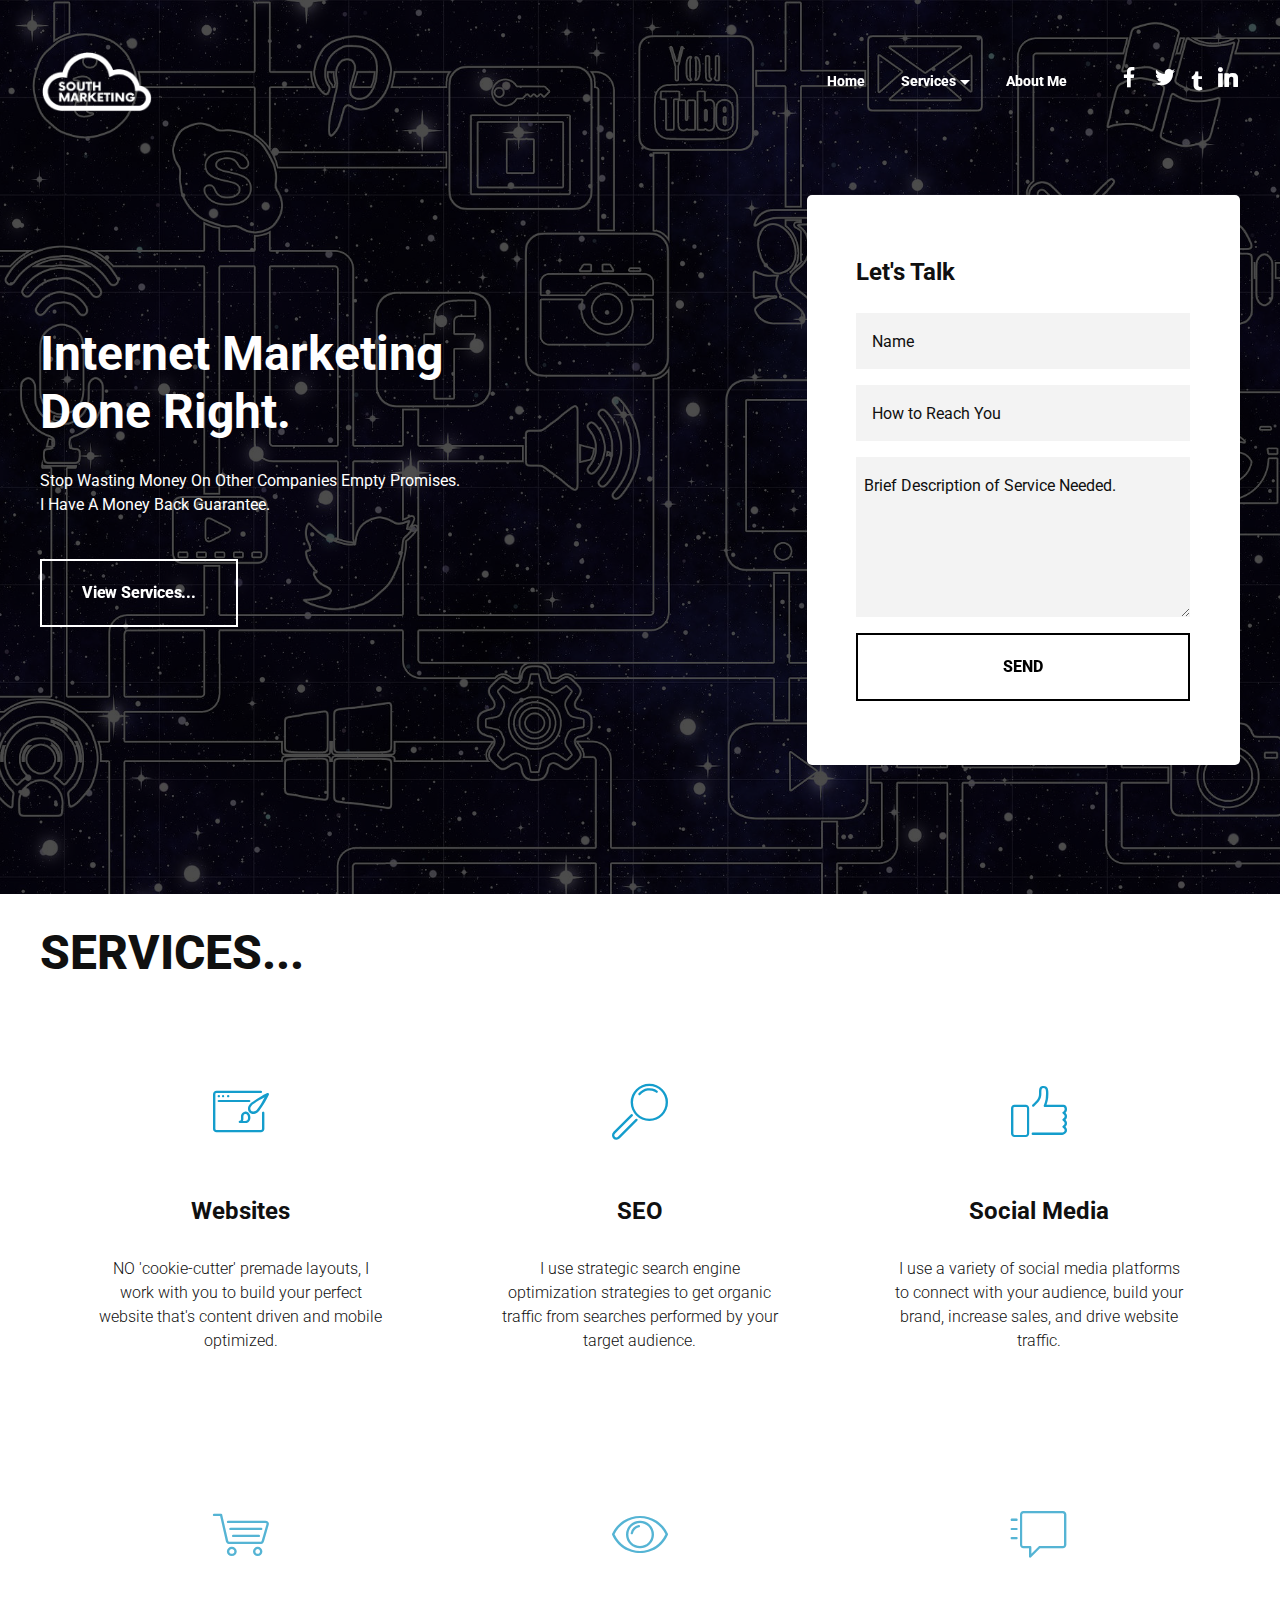
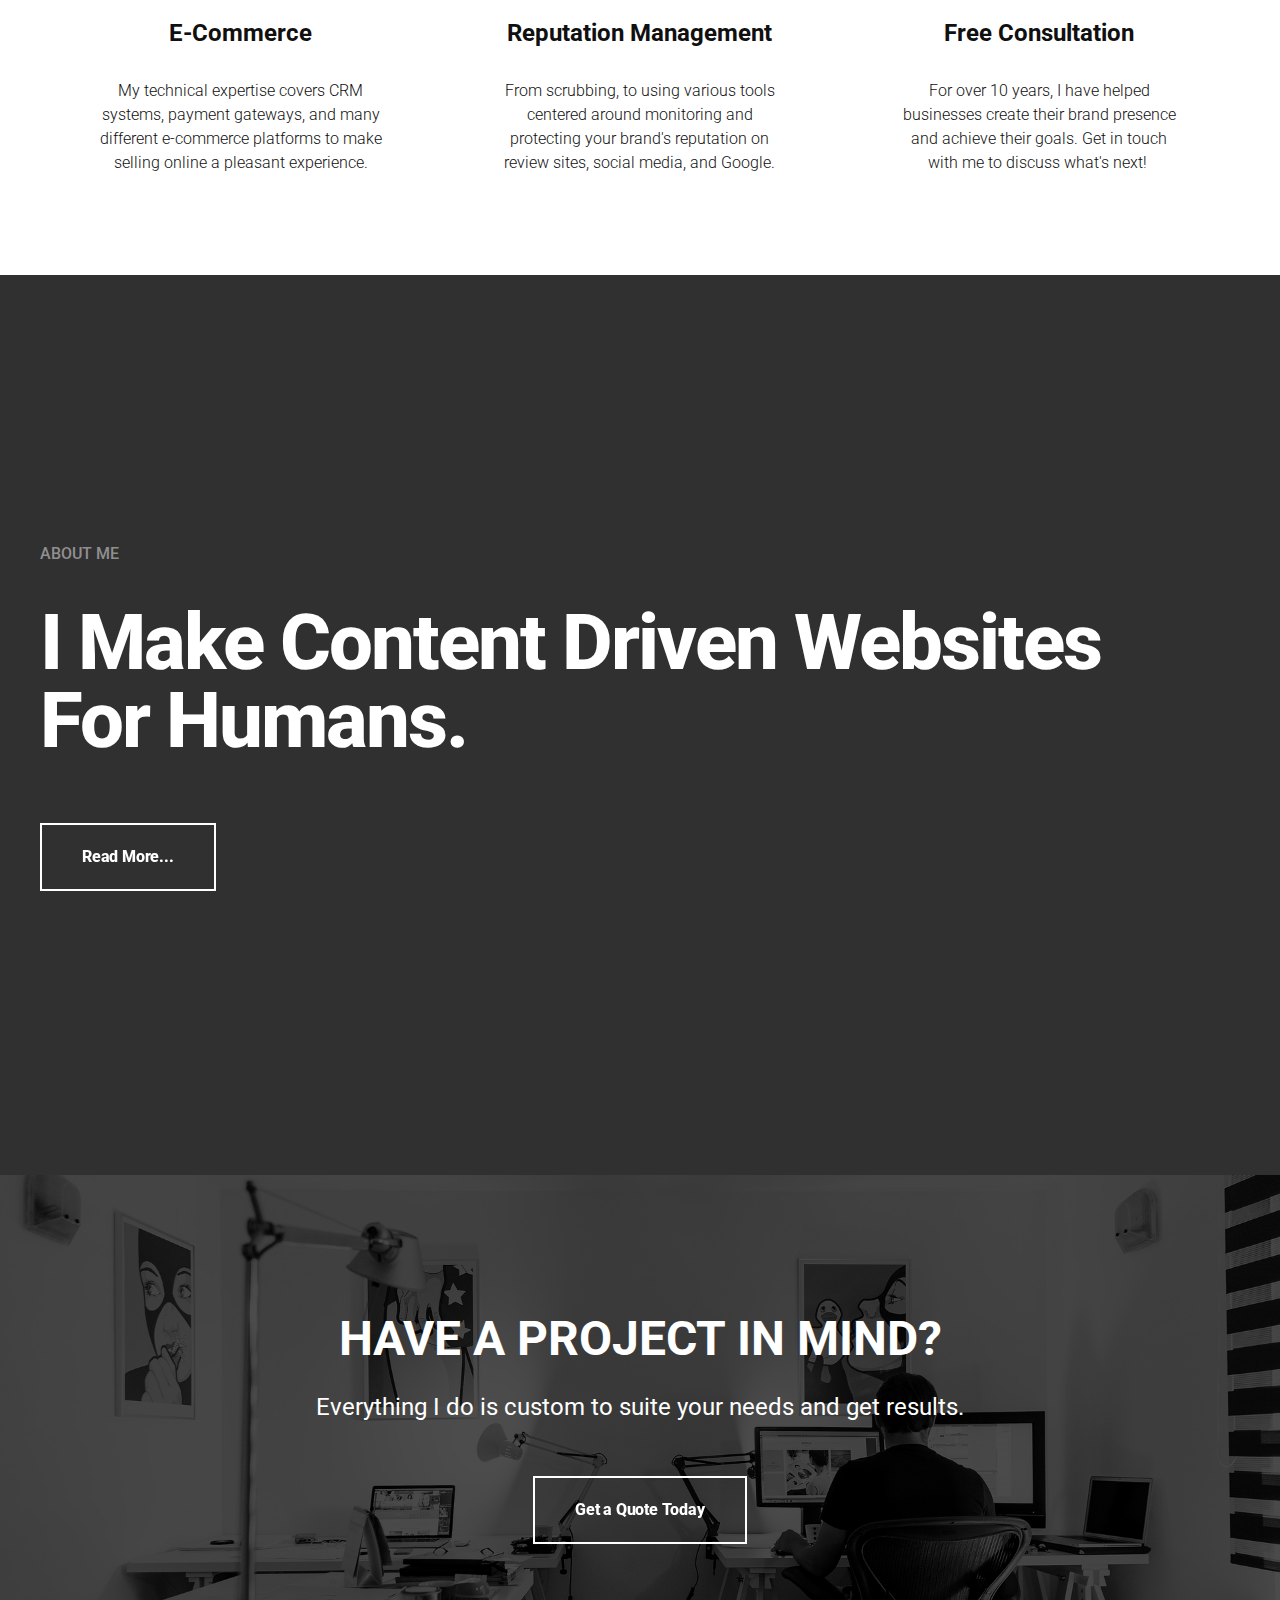
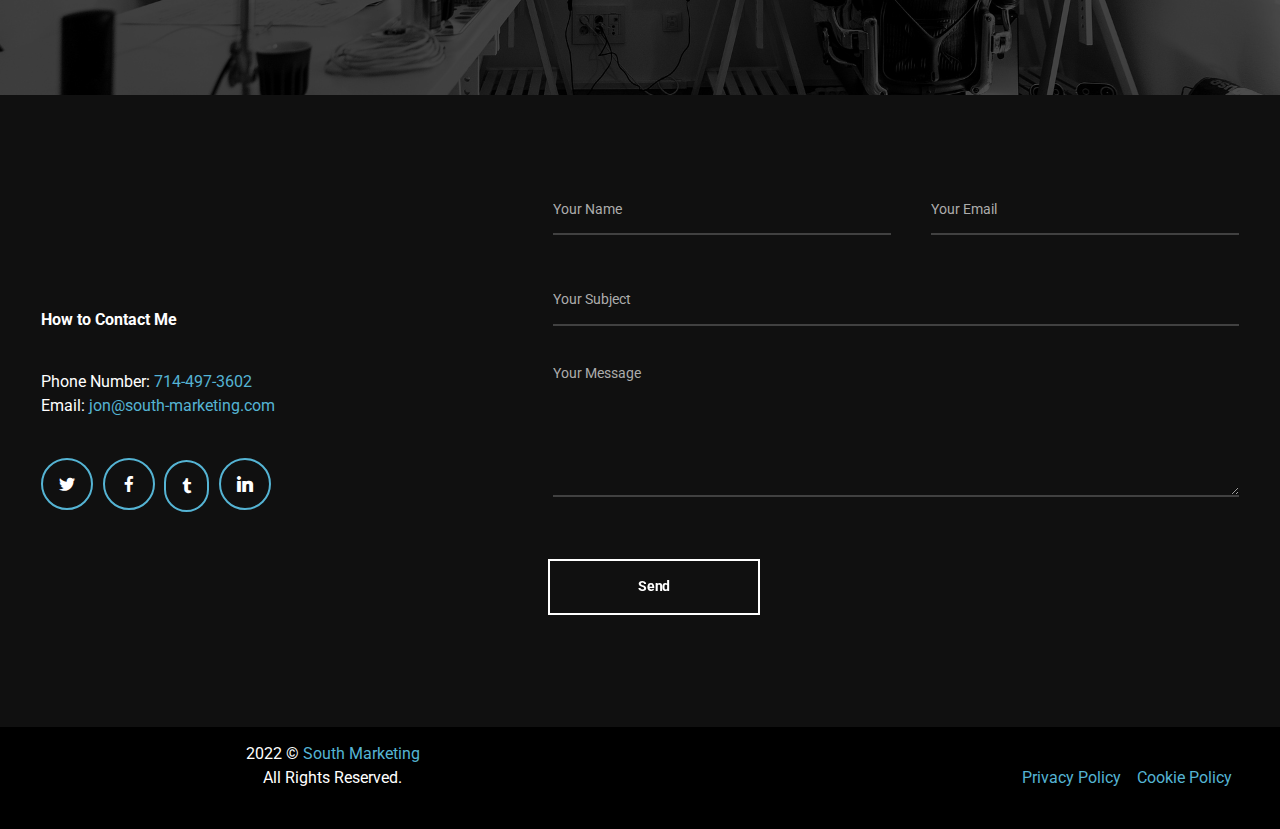
==== commit fed0f225: "create github pages" ====
--- a/index.html
+++ b/index.html
@@ -6,100 +6,442 @@
   <meta http-equiv="X-UA-Compatible" content="IE=edge">
   
   <meta name="twitter:card" content="summary_large_image"/>
-  <meta name="twitter:image:src" content="https://south-marketing.com">
-  <meta property="og:image" content="https://south-marketing.com">
-  <meta name="twitter:title" content="South Marketing - Coming Soon">
+  <meta name="twitter:image:src" content="">
+  <meta property="og:image" content="">
+  <meta name="twitter:title" content="South Marketing - Home">
   <meta name="viewport" content="width=device-width, initial-scale=1, minimum-scale=1">
-  <link rel="shortcut icon" href="assets/images/mbr.png" type="image/x-icon">
-  <meta name="description" content="We generate customer interest in your businesses products and services across various media channels.">
-  
-  
-  <title>South Marketing - Coming Soon</title>
+  <link rel="shortcut icon" href="assets/images/16ee85a3-03a0-4c3b-babf-18710427d16a-modified-121x67.png" type="image/x-icon">
+  <meta name="description" content="I've been creating customer interest in businesses' products and services across the web for 10+ years!">
+  
+  
+  <title>South Marketing - Home</title>
+  <link rel="stylesheet" href="assets/web/assets/mobirise-icons/mobirise-icons.css">
+  <link rel="stylesheet" href="assets/FontAwesome/css/font-awesome.css">
+  <link rel="stylesheet" href="assets/web/assets/mobirise-icons2/mobirise2.css">
+  <link rel="stylesheet" href="assets/tether/tether.min.css">
   <link rel="stylesheet" href="assets/bootstrap/css/bootstrap.min.css">
   <link rel="stylesheet" href="assets/bootstrap/css/bootstrap-grid.min.css">
   <link rel="stylesheet" href="assets/bootstrap/css/bootstrap-reboot.min.css">
   <link rel="stylesheet" href="assets/popup-overlay-plugin/style.css">
+  <link rel="stylesheet" href="assets/smart-cart/minicart-theme.css">
   <link rel="stylesheet" href="assets/dropdown/css/style.css">
+  <link rel="stylesheet" href="assets/formstyler/jquery.formstyler.css">
+  <link rel="stylesheet" href="assets/formstyler/jquery.formstyler.theme.css">
+  <link rel="stylesheet" href="assets/datepicker/jquery.datetimepicker.min.css">
   <link rel="stylesheet" href="assets/socicon/css/styles.css">
   <link rel="stylesheet" href="assets/theme/css/style.css">
-  <link rel="preload" href="https://fonts.googleapis.com/css?family=Epilogue:100,200,300,400,500,600,700,800,900,100i,200i,300i,400i,500i,600i,700i,800i,900i&display=swap" as="style" onload="this.onload=null;this.rel='stylesheet'">
-  <noscript><link rel="stylesheet" href="https://fonts.googleapis.com/css?family=Epilogue:100,200,300,400,500,600,700,800,900,100i,200i,300i,400i,500i,600i,700i,800i,900i&display=swap"></noscript>
-  <link rel="preload" href="https://fonts.googleapis.com/css?family=Oswald:200,300,400,500,600,700&display=swap" as="style" onload="this.onload=null;this.rel='stylesheet'">
-  <noscript><link rel="stylesheet" href="https://fonts.googleapis.com/css?family=Oswald:200,300,400,500,600,700&display=swap"></noscript>
+  <link rel="stylesheet" href="assets/recaptcha.css">
+  <link rel="preload" href="https://fonts.googleapis.com/css?family=Roboto:100,100i,300,300i,400,400i,500,500i,700,700i,900,900i&display=swap" as="style" onload="this.onload=null;this.rel='stylesheet'">
+  <noscript><link rel="stylesheet" href="https://fonts.googleapis.com/css?family=Roboto:100,100i,300,300i,400,400i,500,500i,700,700i,900,900i&display=swap"></noscript>
   <link rel="preload" as="style" href="assets/mobirise/css/mbr-additional.css"><link rel="stylesheet" href="assets/mobirise/css/mbr-additional.css" type="text/css">
   
   
-  
-  
+  <!-- Google tag (gtag.js) -->
+<script async src="https://www.googletagmanager.com/gtag/js?id=G-8MX1TZ9VWH"></script>
+<script>
+  window.dataLayer = window.dataLayer || [];
+  function gtag(){dataLayer.push(arguments);}
+  gtag('js', new Date());
+
+  gtag('config', 'G-8MX1TZ9VWH');
+</script>
+  
+
 </head>
 <body>
   
-  <section data-bs-version="5.1" class="menu menu1 cid-sFGzlAXw3z" once="menu" id="menu1-2">
-    
+  <section class="menu cid-rR8qj3Lr1I" once="menu" id="menu1-m">
+
+    
+
 
     <nav class="navbar navbar-dropdown navbar-fixed-top navbar-expand-lg">
-        <div class="container">
-            <div class="navbar-brand">
-                <span class="navbar-logo">
-                    <a href="#">
-                        <img src="assets/images/mbr.png" alt="South Marketing" style="height: 3rem;">
-                    </a>
-                </span>
-                <span class="navbar-caption-wrap"><a class="navbar-caption text-white display-7" href="#">South Marketing</a></span>
-            </div>
+      <div class="container">
+        <div class="navbar-brand">
+            <span class="navbar-logo">
+              <a href="index.html">
+                  <img src="assets/images/16ee85a3-03a0-4c3b-babf-18710427d16a-modified-121x67.png" alt="Jonathan South - South Marketing" style="height: 3.8rem;">
+              </a>
+            </span>
             
+        </div>
+        <button class="navbar-toggler" type="button" data-toggle="collapse" data-target="#navbarSupportedContent" aria-controls="navbarNavAltMarkup" aria-expanded="false" aria-label="Toggle navigation">
+            <div class="hamburger">
+              <span></span>
+              <span></span>
+              <span></span>
+              <span></span>
+            </div>
+        </button>
+        <div class="collapse navbar-collapse" id="navbarSupportedContent">
+            <ul class="navbar-nav nav-dropdown" data-app-modern-menu="true"><li class="nav-item">
+                <a class="nav-link link text-white text-primary display-4" href="index.html">
+                Home</a>
+              </li><li class="nav-item dropdown"><a class="nav-link link text-white dropdown-toggle display-4" href="#" aria-expanded="false" data-toggle="dropdown-submenu">Services</a><div class="dropdown-menu"><a class="text-white dropdown-item text-primary display-4" href="index.html#features4-y" aria-expanded="false">Websites</a><a class="text-white dropdown-item text-primary display-4" href="index.html#features4-y" aria-expanded="false">SEO</a><a class="text-white dropdown-item text-primary display-4" href="index.html#features4-y" aria-expanded="false">Social Media</a><a class="text-white dropdown-item text-primary display-4" href="index.html#features4-z" aria-expanded="false">E-Commerce</a><a class="text-white dropdown-item text-primary display-4" href="index.html#features4-z" aria-expanded="false">Reputation Management</a></div></li><li class="nav-item"><a class="nav-link link text-white text-primary display-4" href="index.html#header5-0">About Me</a></li></ul>
+            <div class="icons-menu">
+                <a href="https://www.facebook.com/south1992" target="_blank">
+                    <span class="mbr-iconfont socicon-facebook socicon"></span>
+                </a>
+                <a href="https://twitter.com/jsouthmarketing" target="_blank">
+                    <span class="mbr-iconfont socicon-twitter socicon"></span>
+                </a>
+                <a href="https://truththelostsoul.tumblr.com" target="_blank">
+                    <span class="mbr-iconfont fa-tumblr fa"></span>
+                </a>
+                <a href="https://www.linkedin.com/in/south-marketing" target="_blank">
+                    <span class="mbr-iconfont socicon-linkedin socicon"></span>
+                </a>
+                
+                
+            </div>
+        </div>
+      </div>
+    </nav>
+</section>
+
+<section class="form cid-rRBN6JT0iJ" id="header3-x">
+    
+    <div class="mbr-overlay"></div>
+    <div class="container">
+        <div class="row">
+            <div class="col-md-12 col-lg-7 m-auto">
+              <div class="title">
+                <h2 class="mbr-section-title mbr-regular align-left mbr-fonts-style mbr-white display-2">Internet Marketing <br>Done Right.</h2>
+                <p class="mbr-section-subtitle align-left mbr-fonts-style mbr-white block-left display-7">Stop Wasting Money&nbsp;On Other Companies Empty Promises.<br>I Have A Money Back Guarantee.</p>
+                <div class="mbr-section-btn align-left"><a class="btn btn-white-outline display-7" href="index.html#features4-y">View Services...</a></div>
+              </div>
+            </div>
+
+            <div class="col-lg-5 my-auto pb-4 mbr-form" data-form-type="formoid">
+<!--Formbuilder Form-->
+<form action="https://mobirise.eu/" method="POST" class="mbr-form form-with-styler" data-form-title="Home Page Form"><input type="hidden" name="email" data-form-email="true" value="NkOqO9FkmMM2cVDJG0PnAW1HR3rz7flkmIIw2Gvw7WVGktLGGfbDHI03HB8d1fpIjldrJJUT8NqOiwa4CNza23k9W02eCGJYbtf0wICvGelvbX+hqr17/zyT9z24UW3p.h6/snKOFJWux9sPvaYpQ7aTg1vNKozB6F5H9oVMaaZcuXGY6C3T/P8ChdJt79ILT25NZ1ZUYoX9HV+IFvLne8vLJ0ixvOWrs9JrJOHqxuOGBcBuI6TEzvYeF7T4+AlGH">
+<div class="form-row">
+<div hidden="hidden" data-form-alert="" class="alert alert-success col-12">I typically respond within a few hours during business hours.</div>
+<div hidden="hidden" data-form-alert-danger="" class="alert alert-danger col-12">Oops...! some problem!</div>
+</div>
+<div class="dragArea form-row">
+<div class="col-lg-12">
+<h5 class="mbr-fonts-style mbr-black display-5"><strong>Let's Talk</strong></h5>
+</div>
+<div class="col-lg-12">
+<p class="mbr-section-subtitle mbr-section-subtitle align-center mbr-fonts-style text-form display-7"></p>
+</div>
+<div data-for="Name" class="col-lg-12 form-group">
+<input type="text" name="Name" placeholder="Name" data-form-field="Name" class="form-control display-7" required="required" value="" id="Name-header3-x">
+</div>
+<div data-for="Phone/Email" class="col-lg-12 col-md-12 col-sm-12 form-group">
+<input type="text" name="Phone/Email" placeholder="How to Reach You" data-form-field="Phone/Email" class="form-control display-7" required="required" value="" id="Phone/Email-header3-x">
+</div>
+<div class="col-lg-12 col-md-12 col-sm-12 form-group" data-for="Message">
+<textarea name="Message" placeholder="Brief Description of Service Needed." data-form-field="Message" class="form-control display-7" id="Message-header3-x"></textarea>
+</div>
+<div class="col-auto form-btn">
+<button type="submit" class="w-100 w-100 btn link-btn btn-black-outline display-7">SEND</button>
+</div>
+</div>
+</form><!--Formbuilder Form-->
+</div>
+        </div>
+    </div>
+</section>
+
+<section class="features1 cid-rRBNg8iXAZ" id="features4-y">
+
+    
+
+    
+    <div class="container">
+        <div class="row">
+            <div class="col-md-12 col-lg-12 title-block">
+                <h2 class="mbr-section-title align-center mbr-bold mbr-fonts-style mbr-black display-2">SERVICES...</h2>
+                
+                
+            </div>
+        </div>
+
+
+        <div class="media-container-row">
+            <div class="card col-12 col-md-6 col-lg-4">
+                <div class="card-inner">
+                <div class="card-img align-center">
+                  <span class="mbr-iconfont mbr-iconfont-1 mbri-website-theme"></span>
+              </div>
+              <div class="card-box">
+                  <h4 class="card-title align-center mbr-bold mbr-fonts-style mbr-black display-5">Websites</h4>
+                  <p class="mbr-text align-center mbr-fonts-style mbr-light mbr-black display-7">NO 'cookie-cutter' premade layouts, I work with you to build your perfect website that's content driven and mobile optimized.</p>
+                  
+                  <div class="card-icon align-center">
+                    <span class="mbr-iconfont mbr-iconfont-2 icon-arrow mobi-mbri-right mobi-mbri"></span>
+                  </div>
+              </div>
+              </div>
+            </div>
+
+            <div class="card col-12 col-md-6 col-lg-4">
+                <div class="card-inner">
+                <div class="card-img align-center">
+                    <span class="mbr-iconfont mbr-iconfont-1 mbri-search"></span>
+                </div>
+                <div class="card-box">
+                    <h4 class="card-title mbr-black align-center mbr-bold mbr-fonts-style display-5">SEO</h4>
+                    <p class="mbr-text mbr-black align-center mbr-fonts-style mbr-light display-7">I use strategic search engine optimization strategies to get organic traffic from searches performed by your target audience.</p>
+                    
+                    <div class="card-icon align-center">
+                      <span class="mbr-iconfont mbr-iconfont-2 icon-arrow mobi-mbri-right mobi-mbri"></span>
+                    </div>
+                </div>
+              </div>
+            </div>
+
+            <div class="card card-3 col-12 col-md-6 col-lg-4">
+                <div class="card-inner">
+
+               
+                <div class="card-img align-center">
+                    <span class="mbr-iconfont mbr-iconfont-1 mbri-like"></span>
+                </div>
+                <div class="card-box">
+                    <h4 class="card-title mbr-black align-center mbr-bold mbr-fonts-style display-5">Social Media</h4>
+                    <p class="mbr-text mbr-black align-center mbr-fonts-style mbr-light display-7">I use a variety of social media platforms to connect with your audience, build your brand, increase sales, and drive website traffic.</p>
+                    
+                    <div class="card-icon align-center">
+                      <span class="mbr-iconfont mbr-iconfont-2 icon-arrow mobi-mbri-right mobi-mbri"></span>
+                    </div>
+                </div>
+              </div>
+            </div>
+
             
-        </div>
-    </nav>
-</section>
-
-<section data-bs-version="5.1" class="header14 cid-tjydB0dITO mbr-fullscreen" id="header14-1">
-
-    
-
-    
-    
-
+
+        </div>
+
+    </div>
+
+</section>
+
+<section class="features1 cid-rRBNgpMLFd" id="features4-z">
+
+    
+
+    
     <div class="container">
-        <div class="row justify-content-center align-items-center">
-            <div class="col-12 col-md-6 image-wrapper">
-                <img src="assets/images/south-marketing-obtain-retain-repeat.png" alt="South Marketing">
-            </div>
-            <div class="col-12 col-md">
-                <div class="text-wrapper">
-                    <h1 class="mbr-section-title mbr-fonts-style mb-3 display-2"><strong>COMING SOON</strong></h1>
+        
+
+
+        <div class="media-container-row">
+            <div class="card col-12 col-md-6 col-lg-4">
+                <div class="card-inner">
+                <div class="card-img align-center">
+                  <span class="mbr-iconfont mbr-iconfont-1 mbri-shopping-cart"></span>
+              </div>
+              <div class="card-box">
+                  <h4 class="card-title align-center mbr-bold mbr-fonts-style mbr-black display-5">E-Commerce</h4>
+                  <p class="mbr-text align-center mbr-fonts-style mbr-light mbr-black display-7">My technical expertise covers CRM systems, payment gateways, and many different e-commerce platforms to make selling online a pleasant experience.</p>
+                  
+                  <div class="card-icon align-center">
+                    <span class="mbr-iconfont mbr-iconfont-2 icon-arrow mobi-mbri-right mobi-mbri"></span>
+                  </div>
+              </div>
+              </div>
+            </div>
+
+            <div class="card col-12 col-md-6 col-lg-4">
+                <div class="card-inner">
+                <div class="card-img align-center">
+                    <span class="mbr-iconfont mbr-iconfont-1 mbri-preview"></span>
+                </div>
+                <div class="card-box">
+                    <h4 class="card-title mbr-black align-center mbr-bold mbr-fonts-style display-5">Reputation Management</h4>
+                    <p class="mbr-text mbr-black align-center mbr-fonts-style mbr-light display-7">From scrubbing, to using various tools centered around monitoring and protecting your brand's reputation on review sites, social media, and Google.</p>
                     
+                    <div class="card-icon align-center">
+                      <span class="mbr-iconfont mbr-iconfont-2 icon-arrow mobi-mbri-right mobi-mbri"></span>
+                    </div>
+                </div>
+              </div>
+            </div>
+
+            <div class="card card-3 col-12 col-md-6 col-lg-4">
+                <div class="card-inner">
+
+               
+                <div class="card-img align-center">
+                    <span class="mbr-iconfont mbr-iconfont-1 mbri-help"></span>
+                </div>
+                <div class="card-box">
+                    <h4 class="card-title mbr-black align-center mbr-bold mbr-fonts-style display-5">Free Consultation</h4>
+                    <p class="mbr-text mbr-black align-center mbr-fonts-style mbr-light display-7">For over 10 years, I have helped businesses create their brand presence and achieve their goals. Get in touch with me to discuss what's next!&nbsp;</p>
                     
-                </div>
-            </div>
-        </div>
-    </div>
-</section>
-
-<section data-bs-version="5.1" class="footer7 cid-tjyfrRpxBe" once="footers" id="footer7-2">
-
-    
-
-    
-
+                    <div class="card-icon align-center">
+                      <span class="mbr-iconfont mbr-iconfont-2 icon-arrow mobi-mbri-right mobi-mbri"></span>
+                    </div>
+                </div>
+              </div>
+            </div>
+
+            
+
+        </div>
+
+    </div>
+
+</section>
+
+<section class="header5 studiom4_header5 cid-tlHB4kG4nk mbr-fullscreen" data-bg-video="https://vimeo.com/158559984" id="header5-0">
+
+	
+
+	<div class="mbr-overlay" style="opacity: 0.8; background-color: rgb(0, 0, 0);"></div>
+
+	<div class="container align-left">
+		<div class="row">
+			<div class="mbr-white col-md-12 col-lg-12">
+				<h3 class="mbr-section-subtitle mbr-semibold align-left mbr-light mbr-fonts-style display-7">ABOUT ME</h3>
+				<h1 class="mbr-section-title mbr-semibold mbr-fonts-style align-left display-1">I Make Content Driven Websites<br>For Humans.</h1>
+				
+				<div class="mbr-section-btn align-left"><a class="btn btn-white-outline display-7" href="index.html#content5-1">Read More...</a></div>
+			</div>
+		</div>
+	</div>
+
+	
+</section>
+
+<section class="content5 studiom4_content5 cid-tlHBdw9k6e" id="content5-1">
+
+    
+
+    <div class="mbr-overlay" style="opacity: 0.7; background-color: rgb(0, 0, 0);"></div>
+
+    <div class="container align-center">
+        <div class="row justify-content-md-center">
+            <div class="mbr-white col-md-12 col-lg-12">
+                <h1 class="mbr-section-title mbr-semibold pb-3 mbr-fonts-style align-center display-2">HAVE A PROJECT IN MIND?</h1>
+                
+                <p class="mbr-text mbr-fonts-style align-center display-5">Everything I do is custom to suite your needs and get results.</p>
+                <div class="mbr-section-btn align-center"><a class="btn btn-white-outline display-7" href="index.html#top">Get a Quote Today</a></div>
+            </div>
+        </div>
+    </div>
+    
+</section>
+
+<section class="form cid-rRBNpvhxoS" id="contacts1-17">
+    
+    
     <div class="container">
-        <div class="media-container-row align-center mbr-white">
-            <div class="col-12">
-                <p class="mbr-text mb-0 mbr-fonts-style display-7">
-                    © Copyright 2022 Jonathan South - All Rights Reserved.</p>
-            </div>
-        </div>
-    </div>
-</section>
-
-
-<script src="assets/bootstrap/js/bootstrap.bundle.min.js"></script>
+        <div class="row">
+            <div class="col-md-12 col-lg-5">
+                <div class="media-content">
+                    
+                    <h3 class="mbr-section-subtitle mbr-bold align-left mbr-fonts-style display-7">How to Contact Me</h3>
+                    <div class="mbr-section-text mbr-black">
+                        <p class="mbr-text align-left mbr-fonts-style display-7">Phone Number: <a href="tel:+1-714-497-3602" class="text-primary">714-497-3602</a><br>Email: <a href="mailto:jon@south-marketing.com" class="text-primary">jon@south-marketing.com</a><br></p>
+                    </div>
+                    <div class="social-list">
+                      <a href="https://twitter.com/jsouthmarketing" target="_blank">
+                        <span class="mbr-iconfont mbr-iconfont-social socicon-twitter socicon"></span>
+                      </a>
+                      <a href="https://www.facebook.com/south1992" target="_blank">
+                        <span class="mbr-iconfont mbr-iconfont-social socicon-facebook socicon"></span>
+                      </a>
+                      <a href="https://truththelostsoul.tumblr.com" target="_blank">
+                        <span class="mbr-iconfont mbr-iconfont-social fa-tumblr fa"></span>
+                      </a>
+                      <a href="https://www.linkedin.com/in/south-marketing" target="_blank">
+                        <span class="mbr-iconfont mbr-iconfont-social socicon-linkedin socicon"></span>
+                      </a>
+                      <a href="https://www.behance.net/Mobirise" target="_blank">
+                        
+                      </a>
+                  </div>
+                </div>
+            </div>
+
+            
+            <div class="col-lg-7 col-md-12 mx-auto mbr-form" data-form-type="formoid">
+              <!--Formbuilder Form-->
+              <form action="https://mobirise.eu/" method="POST" class="mbr-form form-with-styler" data-form-title="Form Name"><input type="hidden" name="email" data-form-email="true" value="rjJsCqo77UZqlDcUljq6yJhG4uB+bmPyOwNfXOKS0dOaNnFmr8Zdeo0PH9n+WO6sX+3S5JM7E4yBldoqMoWOBb/TWrYyj0/JtyWIdb8aJ5oJryait4iwPb3kHWq8o3Gv.pz2yeGyt2FyzdsmV8YNPEy9A0hUypUTJnZJzDlNcGF36+y3J+i8DfXNZ2Tcqp6MmhscmywLava9ud2khWIKKgQbQw9sH2BO3b5hZkzjIL3WZfkEF/itbGtyfl1s3Y1Sv">
+                  <div class="form-row">
+                    <div hidden="hidden" data-form-alert="" class="alert alert-success col-12">Thanks for filling out
+                        the form!</div>
+                    <div hidden="hidden" data-form-alert-danger="" class="alert alert-danger col-12">Oops...! some
+                        problem!</div>
+                  </div>
+                  <div class="dragArea form-row">
+                    <div class="col-lg-12 col-md-12 col-sm-12 form-group">
+                      <div class="form-row">
+                        <div class="col-lg-6">
+                          <input type="text" name="yourName" placeholder="Your Name" data-form-field="yourName" class="form-control text-multiple" value="" id="yourName-contacts1-17">
+                        </div>
+                        <div class="col-lg-6  email-input">
+                          <input type="text" name="yourEmail" placeholder="Your Email" data-form-field="yourEmail" class="form-control text-multiple" value="" id="yourEmail-contacts1-17">
+                        </div>
+                      </div>
+                    </div>
+                    <div data-for="subject" class="col-lg-12 col-md-12 col-sm-12 form-group">
+                      <input type="text" name="yourSubject" placeholder="Your Subject" data-form-field="yourSubject" class="form-control display-7" value="" id="yourSubject-contacts1-17">
+                    </div>
+                    <div class="col-lg-12 col-md-12 col-sm-12 form-group" data-for="message">
+                      <textarea name="yourMessage" placeholder="Your Message" data-form-field="yourMessage" class="form-control display-7" id="yourMessage-contacts1-17"></textarea>
+                    </div>
+                    <div class="form-btn"><button type="submit" class="btn btn-white-outline display-4" href="#">Send</button></div>
+                  </div>
+              </form>
+              <!--Formbuilder Form-->
+          </div>
+        </div>
+    </div>
+</section>
+
+<section once="footers" class="cid-rRBNq1QjUI" id="footer1-18">
+
+    
+
+    
+
+    <div class="container">
+      <div class="row">
+        <div class="media-container-row mbr-white col-lg-12">
+          <div class="row-copirayt col-sm-12 col-md-12 col-lg-6">
+            <p class="mbr-text mb-0 mbr-fonts-style mbr-white align-left display-7">
+              2022 © <a href="index.html" class="text-primary">South Marketing</a><br>All Rights Reserved.<br><br></p>
+          </div>
+            <div class="row-links col-md-12 col-lg-6">
+              <ul class="foot-menu">
+                
+                
+                
+                
+                
+              <li class="foot-menu-item mbr-fonts-style display-7"><a href="privacy-policy.html" class="text-primary">Privacy Policy</a></li><li class="foot-menu-item mbr-fonts-style display-7"><a href="cookie-policy.html" class="text-primary">Cookie Policy</a></li></ul>
+            </div>
+        </div>
+    </div>
+  </div>
+</section>
+
+
+<script src="assets/web/assets/jquery/jquery.min.js"></script>
+  <script src="assets/popper/popper.min.js"></script>
+  <script src="assets/tether/tether.min.js"></script>
+  <script src="assets/bootstrap/js/bootstrap.min.js"></script>
   <script src="assets/smoothscroll/smooth-scroll.js"></script>
-  <script src="assets/ytplayer/index.js"></script>
+  <script src="assets/smart-cart/minicart.js"></script>
+  <script src="assets/smart-cart/minicart-customizer.js"></script>
+  <script src="assets/dropdown/js/nav-dropdown.js"></script>
   <script src="assets/dropdown/js/navbar-dropdown.js"></script>
+  <script src="assets/touchswipe/jquery.touch-swipe.min.js"></script>
+  <script src="assets/formstyler/jquery.formstyler.js"></script>
+  <script src="assets/formstyler/jquery.formstyler.min.js"></script>
+  <script src="assets/datepicker/jquery.datetimepicker.full.js"></script>
+  <script src="assets/ytplayer/jquery.mb.ytplayer.min.js"></script>
+  <script src="assets/vimeoplayer/jquery.mb.vimeo_player.js"></script>
   <script src="assets/theme/js/script.js"></script>
-  
-  
-  
+  <script src="assets/formoid.min.js"></script>
+  
+  
+  
+
 </body>
 </html>--- a/assets/web/assets/mobirise-icons/mobirise-icons.css
+++ b/assets/web/assets/mobirise-icons/mobirise-icons.css
@@ -0,0 +1,477 @@
+@font-face {
+  font-family: 'MobiriseIcons';
+  src:  url('mobirise-icons.eot?spat4u');
+  src:  url('mobirise-icons.eot?spat4u#iefix') format('embedded-opentype'),
+    url('mobirise-icons.ttf?spat4u') format('truetype'),
+    url('mobirise-icons.woff?spat4u') format('woff'),
+    url('mobirise-icons.svg?spat4u#MobiriseIcons') format('svg');
+  font-weight: normal;
+  font-style: normal;
+  font-display: swap;
+}
+
+[class^="mbri-"], [class*=" mbri-"] {
+  /* use !important to prevent issues with browser extensions that change fonts */
+  font-family: MobiriseIcons !important;
+  speak: none;
+  font-style: normal;
+  font-weight: normal;
+  font-variant: normal;
+  text-transform: none;
+  line-height: 1;
+
+  /* Better Font Rendering =========== */
+  -webkit-font-smoothing: antialiased;
+  -moz-osx-font-smoothing: grayscale;
+}
+
+.mbri-add-submenu:before {
+  content: "\e900";
+}
+.mbri-alert:before {
+  content: "\e901";
+}
+.mbri-align-center:before {
+  content: "\e902";
+}
+.mbri-align-justify:before {
+  content: "\e903";
+}
+.mbri-align-left:before {
+  content: "\e904";
+}
+.mbri-align-right:before {
+  content: "\e905";
+}
+.mbri-android:before {
+  content: "\e906";
+}
+.mbri-apple:before {
+  content: "\e907";
+}
+.mbri-arrow-down:before {
+  content: "\e908";
+}
+.mbri-arrow-next:before {
+  content: "\e909";
+}
+.mbri-arrow-prev:before {
+  content: "\e90a";
+}
+.mbri-arrow-up:before {
+  content: "\e90b";
+}
+.mbri-bold:before {
+  content: "\e90c";
+}
+.mbri-bookmark:before {
+  content: "\e90d";
+}
+.mbri-bootstrap:before {
+  content: "\e90e";
+}
+.mbri-briefcase:before {
+  content: "\e90f";
+}
+.mbri-browse:before {
+  content: "\e910";
+}
+.mbri-bulleted-list:before {
+  content: "\e911";
+}
+.mbri-calendar:before {
+  content: "\e912";
+}
+.mbri-camera:before {
+  content: "\e913";
+}
+.mbri-cart-add:before {
+  content: "\e914";
+}
+.mbri-cart-full:before {
+  content: "\e915";
+}
+.mbri-cash:before {
+  content: "\e916";
+}
+.mbri-change-style:before {
+  content: "\e917";
+}
+.mbri-chat:before {
+  content: "\e918";
+}
+.mbri-clock:before {
+  content: "\e919";
+}
+.mbri-close:before {
+  content: "\e91a";
+}
+.mbri-cloud:before {
+  content: "\e91b";
+}
+.mbri-code:before {
+  content: "\e91c";
+}
+.mbri-contact-form:before {
+  content: "\e91d";
+}
+.mbri-credit-card:before {
+  content: "\e91e";
+}
+.mbri-cursor-click:before {
+  content: "\e91f";
+}
+.mbri-cust-feedback:before {
+  content: "\e920";
+}
+.mbri-database:before {
+  content: "\e921";
+}
+.mbri-delivery:before {
+  content: "\e922";
+}
+.mbri-desktop:before {
+  content: "\e923";
+}
+.mbri-devices:before {
+  content: "\e924";
+}
+.mbri-down:before {
+  content: "\e925";
+}
+.mbri-download:before {
+  content: "\e989";
+}
+.mbri-drag-n-drop:before {
+  content: "\e927";
+}
+.mbri-drag-n-drop2:before {
+  content: "\e928";
+}
+.mbri-edit:before {
+  content: "\e929";
+}
+.mbri-edit2:before {
+  content: "\e92a";
+}
+.mbri-error:before {
+  content: "\e92b";
+}
+.mbri-extension:before {
+  content: "\e92c";
+}
+.mbri-features:before {
+  content: "\e92d";
+}
+.mbri-file:before {
+  content: "\e92e";
+}
+.mbri-flag:before {
+  content: "\e92f";
+}
+.mbri-folder:before {
+  content: "\e930";
+}
+.mbri-gift:before {
+  content: "\e931";
+}
+.mbri-github:before {
+  content: "\e932";
+}
+.mbri-globe:before {
+  content: "\e933";
+}
+.mbri-globe-2:before {
+  content: "\e934";
+}
+.mbri-growing-chart:before {
+  content: "\e935";
+}
+.mbri-hearth:before {
+  content: "\e936";
+}
+.mbri-help:before {
+  content: "\e937";
+}
+.mbri-home:before {
+  content: "\e938";
+}
+.mbri-hot-cup:before {
+  content: "\e939";
+}
+.mbri-idea:before {
+  content: "\e93a";
+}
+.mbri-image-gallery:before {
+  content: "\e93b";
+}
+.mbri-image-slider:before {
+  content: "\e93c";
+}
+.mbri-info:before {
+  content: "\e93d";
+}
+.mbri-italic:before {
+  content: "\e93e";
+}
+.mbri-key:before {
+  content: "\e93f";
+}
+.mbri-laptop:before {
+  content: "\e940";
+}
+.mbri-layers:before {
+  content: "\e941";
+}
+.mbri-left-right:before {
+  content: "\e942";
+}
+.mbri-left:before {
+  content: "\e943";
+}
+.mbri-letter:before {
+  content: "\e944";
+}
+.mbri-like:before {
+  content: "\e945";
+}
+.mbri-link:before {
+  content: "\e946";
+}
+.mbri-lock:before {
+  content: "\e947";
+}
+.mbri-login:before {
+  content: "\e948";
+}
+.mbri-logout:before {
+  content: "\e949";
+}
+.mbri-magic-stick:before {
+  content: "\e94a";
+}
+.mbri-map-pin:before {
+  content: "\e94b";
+}
+.mbri-menu:before {
+  content: "\e94c";
+}
+.mbri-mobile:before {
+  content: "\e94d";
+}
+.mbri-mobile2:before {
+  content: "\e94e";
+}
+.mbri-mobirise:before {
+  content: "\e94f";
+}
+.mbri-more-horizontal:before {
+  content: "\e950";
+}
+.mbri-more-vertical:before {
+  content: "\e951";
+}
+.mbri-music:before {
+  content: "\e952";
+}
+.mbri-new-file:before {
+  content: "\e953";
+}
+.mbri-numbered-list:before {
+  content: "\e954";
+}
+.mbri-opened-folder:before {
+  content: "\e955";
+}
+.mbri-pages:before {
+  content: "\e956";
+}
+.mbri-paper-plane:before {
+  content: "\e957";
+}
+.mbri-paperclip:before {
+  content: "\e958";
+}
+.mbri-photo:before {
+  content: "\e959";
+}
+.mbri-photos:before {
+  content: "\e95a";
+}
+.mbri-pin:before {
+  content: "\e95b";
+}
+.mbri-play:before {
+  content: "\e95c";
+}
+.mbri-plus:before {
+  content: "\e95d";
+}
+.mbri-preview:before {
+  content: "\e95e";
+}
+.mbri-print:before {
+  content: "\e95f";
+}
+.mbri-protect:before {
+  content: "\e960";
+}
+.mbri-question:before {
+  content: "\e961";
+}
+.mbri-quote-left:before {
+  content: "\e962";
+}
+.mbri-quote-right:before {
+  content: "\e963";
+}
+.mbri-refresh:before {
+  content: "\e964";
+}
+.mbri-responsive:before {
+  content: "\e965";
+}
+.mbri-right:before {
+  content: "\e966";
+}
+.mbri-rocket:before {
+  content: "\e967";
+}
+.mbri-sad-face:before {
+  content: "\e968";
+}
+.mbri-sale:before {
+  content: "\e969";
+}
+.mbri-save:before {
+  content: "\e96a";
+}
+.mbri-search:before {
+  content: "\e96b";
+}
+.mbri-setting:before {
+  content: "\e96c";
+}
+.mbri-setting2:before {
+  content: "\e96d";
+}
+.mbri-setting3:before {
+  content: "\e96e";
+}
+.mbri-share:before {
+  content: "\e96f";
+}
+.mbri-shopping-bag:before {
+  content: "\e970";
+}
+.mbri-shopping-basket:before {
+  content: "\e971";
+}
+.mbri-shopping-cart:before {
+  content: "\e972";
+}
+.mbri-sites:before {
+  content: "\e973";
+}
+.mbri-smile-face:before {
+  content: "\e974";
+}
+.mbri-speed:before {
+  content: "\e975";
+}
+.mbri-star:before {
+  content: "\e976";
+}
+.mbri-success:before {
+  content: "\e977";
+}
+.mbri-sun:before {
+  content: "\e978";
+}
+.mbri-sun2:before {
+  content: "\e979";
+}
+.mbri-tablet:before {
+  content: "\e97a";
+}
+.mbri-tablet-vertical:before {
+  content: "\e97b";
+}
+.mbri-target:before {
+  content: "\e97c";
+}
+.mbri-timer:before {
+  content: "\e97d";
+}
+.mbri-to-ftp:before {
+  content: "\e97e";
+}
+.mbri-to-local-drive:before {
+  content: "\e97f";
+}
+.mbri-touch-swipe:before {
+  content: "\e980";
+}
+.mbri-touch:before {
+  content: "\e981";
+}
+.mbri-trash:before {
+  content: "\e982";
+}
+.mbri-underline:before {
+  content: "\e983";
+}
+.mbri-unlink:before {
+  content: "\e984";
+}
+.mbri-unlock:before {
+  content: "\e985";
+}
+.mbri-up-down:before {
+  content: "\e986";
+}
+.mbri-up:before {
+  content: "\e987";
+}
+.mbri-update:before {
+  content: "\e988";
+}
+.mbri-upload:before {
+ content: "\e926"; 
+}
+.mbri-user:before {
+  content: "\e98a";
+}
+.mbri-user2:before {
+  content: "\e98b";
+}
+.mbri-users:before {
+  content: "\e98c";
+}
+.mbri-video:before {
+  content: "\e98d";
+}
+.mbri-video-play:before {
+  content: "\e98e";
+}
+.mbri-watch:before {
+  content: "\e98f";
+}
+.mbri-website-theme:before {
+  content: "\e990";
+}
+.mbri-wifi:before {
+  content: "\e991";
+}
+.mbri-windows:before {
+  content: "\e992";
+}
+.mbri-zoom-out:before {
+  content: "\e993";
+}
+.mbri-redo:before {
+  content: "\e994";
+}
+.mbri-undo:before {
+  content: "\e995";
+}
--- a/assets/web/assets/mobirise-icons2/mobirise2.css
+++ b/assets/web/assets/mobirise-icons2/mobirise2.css
@@ -0,0 +1,498 @@
+@font-face {
+  font-family: 'Moririse2';
+  font-display: swap;
+  src:  url('mobirise2.eot?f2bix4');
+  src:  url('mobirise2.eot?f2bix4#iefix') format('embedded-opentype'),
+    url('mobirise2.ttf?f2bix4') format('truetype'),
+    url('mobirise2.woff?f2bix4') format('woff'),
+    url('mobirise2.svg?f2bix4#mobirise2') format('svg');
+  font-weight: normal;
+  font-style: normal;
+}
+
+[class^="mobi-"], [class*=" mobi-"] {
+  /* use !important to prevent issues with browser extensions that change fonts */
+  font-family: 'Moririse2' !important;
+  speak: none;
+  font-style: normal;
+  font-weight: normal;
+  font-variant: normal;
+  text-transform: none;
+  line-height: 1;
+
+  /* Better Font Rendering =========== */
+  -webkit-font-smoothing: antialiased;
+  -moz-osx-font-smoothing: grayscale;
+}
+
+.mobi-mbri-add-submenu:before {
+  content: "\e900";
+}
+.mobi-mbri-alert:before {
+  content: "\e901";
+}
+.mobi-mbri-align-center:before {
+  content: "\e902";
+}
+.mobi-mbri-align-justify:before {
+  content: "\e903";
+}
+.mobi-mbri-align-left:before {
+  content: "\e904";
+}
+.mobi-mbri-align-right:before {
+  content: "\e905";
+}
+.mobi-mbri-android:before {
+  content: "\e906";
+}
+.mobi-mbri-apple:before {
+  content: "\e907";
+}
+.mobi-mbri-arrow-down:before {
+  content: "\e908";
+}
+.mobi-mbri-arrow-next:before {
+  content: "\e909";
+}
+.mobi-mbri-arrow-prev:before {
+  content: "\e90a";
+}
+.mobi-mbri-arrow-up:before {
+  content: "\e90b";
+}
+.mobi-mbri-bold:before {
+  content: "\e90c";
+}
+.mobi-mbri-bookmark:before {
+  content: "\e90d";
+}
+.mobi-mbri-bootstrap:before {
+  content: "\e90e";
+}
+.mobi-mbri-briefcase:before {
+  content: "\e90f";
+}
+.mobi-mbri-browse:before {
+  content: "\e910";
+}
+.mobi-mbri-bulleted-list:before {
+  content: "\e911";
+}
+.mobi-mbri-calendar:before {
+  content: "\e912";
+}
+.mobi-mbri-camera:before {
+  content: "\e913";
+}
+.mobi-mbri-cart-add:before {
+  content: "\e914";
+}
+.mobi-mbri-cart-full:before {
+  content: "\e915";
+}
+.mobi-mbri-cash:before {
+  content: "\e916";
+}
+.mobi-mbri-change-style:before {
+  content: "\e917";
+}
+.mobi-mbri-chat:before {
+  content: "\e918";
+}
+.mobi-mbri-clock:before {
+  content: "\e919";
+}
+.mobi-mbri-close:before {
+  content: "\e91a";
+}
+.mobi-mbri-cloud:before {
+  content: "\e91b";
+}
+.mobi-mbri-code:before {
+  content: "\e91c";
+}
+.mobi-mbri-contact-form:before {
+  content: "\e91d";
+}
+.mobi-mbri-credit-card:before {
+  content: "\e91e";
+}
+.mobi-mbri-cursor-click:before {
+  content: "\e91f";
+}
+.mobi-mbri-cust-feedback:before {
+  content: "\e920";
+}
+.mobi-mbri-database:before {
+  content: "\e921";
+}
+.mobi-mbri-delivery:before {
+  content: "\e922";
+}
+.mobi-mbri-desktop:before {
+  content: "\e923";
+}
+.mobi-mbri-devices:before {
+  content: "\e924";
+}
+.mobi-mbri-down:before {
+  content: "\e925";
+}
+.mobi-mbri-download-2:before {
+  content: "\e926";
+}
+.mobi-mbri-download:before {
+  content: "\e927";
+}
+.mobi-mbri-drag-n-drop-2:before {
+  content: "\e928";
+}
+.mobi-mbri-drag-n-drop:before {
+  content: "\e929";
+}
+.mobi-mbri-edit-2:before {
+  content: "\e92a";
+}
+.mobi-mbri-edit:before {
+  content: "\e92b";
+}
+.mobi-mbri-error:before {
+  content: "\e92c";
+}
+.mobi-mbri-extension:before {
+  content: "\e92d";
+}
+.mobi-mbri-features:before {
+  content: "\e92e";
+}
+.mobi-mbri-file:before {
+  content: "\e92f";
+}
+.mobi-mbri-flag:before {
+  content: "\e930";
+}
+.mobi-mbri-folder:before {
+  content: "\e931";
+}
+.mobi-mbri-gift:before {
+  content: "\e932";
+}
+.mobi-mbri-github:before {
+  content: "\e933";
+}
+.mobi-mbri-globe-2:before {
+  content: "\e934";
+}
+.mobi-mbri-globe:before {
+  content: "\e935";
+}
+.mobi-mbri-growing-chart:before {
+  content: "\e936";
+}
+.mobi-mbri-hearth:before {
+  content: "\e937";
+}
+.mobi-mbri-help:before {
+  content: "\e938";
+}
+.mobi-mbri-home:before {
+  content: "\e939";
+}
+.mobi-mbri-hot-cup:before {
+  content: "\e93a";
+}
+.mobi-mbri-idea:before {
+  content: "\e93b";
+}
+.mobi-mbri-image-gallery:before {
+  content: "\e93c";
+}
+.mobi-mbri-image-slider:before {
+  content: "\e93d";
+}
+.mobi-mbri-info:before {
+  content: "\e93e";
+}
+.mobi-mbri-italic:before {
+  content: "\e93f";
+}
+.mobi-mbri-key:before {
+  content: "\e940";
+}
+.mobi-mbri-laptop:before {
+  content: "\e941";
+}
+.mobi-mbri-layers:before {
+  content: "\e942";
+}
+.mobi-mbri-left-right:before {
+  content: "\e943";
+}
+.mobi-mbri-left:before {
+  content: "\e944";
+}
+.mobi-mbri-letter:before {
+  content: "\e945";
+}
+.mobi-mbri-like:before {
+  content: "\e946";
+}
+.mobi-mbri-link:before {
+  content: "\e947";
+}
+.mobi-mbri-lock:before {
+  content: "\e948";
+}
+.mobi-mbri-login:before {
+  content: "\e949";
+}
+.mobi-mbri-logout:before {
+  content: "\e94a";
+}
+.mobi-mbri-magic-stick:before {
+  content: "\e94b";
+}
+.mobi-mbri-map-pin:before {
+  content: "\e94c";
+}
+.mobi-mbri-menu:before {
+  content: "\e94d";
+}
+.mobi-mbri-mobile-2:before {
+  content: "\e94e";
+}
+.mobi-mbri-mobile-horizontal:before {
+  content: "\e94f";
+}
+.mobi-mbri-mobile:before {
+  content: "\e950";
+}
+.mobi-mbri-mobirise:before {
+  content: "\e951";
+}
+.mobi-mbri-more-horizontal:before {
+  content: "\e952";
+}
+.mobi-mbri-more-vertical:before {
+  content: "\e953";
+}
+.mobi-mbri-music:before {
+  content: "\e954";
+}
+.mobi-mbri-new-file:before {
+  content: "\e955";
+}
+.mobi-mbri-numbered-list:before {
+  content: "\e956";
+}
+.mobi-mbri-opened-folder:before {
+  content: "\e957";
+}
+.mobi-mbri-pages:before {
+  content: "\e958";
+}
+.mobi-mbri-paper-plane:before {
+  content: "\e959";
+}
+.mobi-mbri-paperclip:before {
+  content: "\e95a";
+}
+.mobi-mbri-phone:before {
+  content: "\e95b";
+}
+.mobi-mbri-photo:before {
+  content: "\e95c";
+}
+.mobi-mbri-photos:before {
+  content: "\e95d";
+}
+.mobi-mbri-pin:before {
+  content: "\e95e";
+}
+.mobi-mbri-play:before {
+  content: "\e95f";
+}
+.mobi-mbri-plus:before {
+  content: "\e960";
+}
+.mobi-mbri-preview:before {
+  content: "\e961";
+}
+.mobi-mbri-print:before {
+  content: "\e962";
+}
+.mobi-mbri-protect:before {
+  content: "\e963";
+}
+.mobi-mbri-question:before {
+  content: "\e964";
+}
+.mobi-mbri-quote-left:before {
+  content: "\e965";
+}
+.mobi-mbri-quote-right:before {
+  content: "\e966";
+}
+.mobi-mbri-redo:before {
+  content: "\e967";
+}
+.mobi-mbri-refresh:before {
+  content: "\e968";
+}
+.mobi-mbri-responsive-2:before {
+  content: "\e969";
+}
+.mobi-mbri-responsive:before {
+  content: "\e96a";
+}
+.mobi-mbri-right:before {
+  content: "\e96b";
+}
+.mobi-mbri-rocket:before {
+  content: "\e96c";
+}
+.mobi-mbri-sad-face:before {
+  content: "\e96d";
+}
+.mobi-mbri-sale:before {
+  content: "\e96e";
+}
+.mobi-mbri-save:before {
+  content: "\e96f";
+}
+.mobi-mbri-search:before {
+  content: "\e970";
+}
+.mobi-mbri-setting-2:before {
+  content: "\e971";
+}
+.mobi-mbri-setting-3:before {
+  content: "\e972";
+}
+.mobi-mbri-setting:before {
+  content: "\e973";
+}
+.mobi-mbri-share:before {
+  content: "\e974";
+}
+.mobi-mbri-shopping-bag:before {
+  content: "\e975";
+}
+.mobi-mbri-shopping-basket:before {
+  content: "\e976";
+}
+.mobi-mbri-shopping-cart:before {
+  content: "\e977";
+}
+.mobi-mbri-sites:before {
+  content: "\e978";
+}
+.mobi-mbri-smile-face:before {
+  content: "\e979";
+}
+.mobi-mbri-speed:before {
+  content: "\e97a";
+}
+.mobi-mbri-star:before {
+  content: "\e97b";
+}
+.mobi-mbri-success:before {
+  content: "\e97c";
+}
+.mobi-mbri-sun:before {
+  content: "\e97d";
+}
+.mobi-mbri-sun2:before {
+  content: "\e97e";
+}
+.mobi-mbri-tablet-vertical:before {
+  content: "\e97f";
+}
+.mobi-mbri-tablet:before {
+  content: "\e980";
+}
+.mobi-mbri-target:before {
+  content: "\e981";
+}
+.mobi-mbri-timer:before {
+  content: "\e982";
+}
+.mobi-mbri-to-ftp:before {
+  content: "\e983";
+}
+.mobi-mbri-to-local-drive:before {
+  content: "\e984";
+}
+.mobi-mbri-touch-swipe:before {
+  content: "\e985";
+}
+.mobi-mbri-touch:before {
+  content: "\e986";
+}
+.mobi-mbri-trash:before {
+  content: "\e987";
+}
+.mobi-mbri-underline:before {
+  content: "\e988";
+}
+.mobi-mbri-undo:before {
+  content: "\e989";
+}
+.mobi-mbri-unlink:before {
+  content: "\e98a";
+}
+.mobi-mbri-unlock:before {
+  content: "\e98b";
+}
+.mobi-mbri-up-down:before {
+  content: "\e98c";
+}
+.mobi-mbri-up:before {
+  content: "\e98d";
+}
+.mobi-mbri-update:before {
+  content: "\e98e";
+}
+.mobi-mbri-upload-2:before {
+  content: "\e98f";
+}
+.mobi-mbri-upload:before {
+  content: "\e990";
+}
+.mobi-mbri-user-2:before {
+  content: "\e991";
+}
+.mobi-mbri-user:before {
+  content: "\e992";
+}
+.mobi-mbri-users:before {
+  content: "\e993";
+}
+.mobi-mbri-video-play:before {
+  content: "\e994";
+}
+.mobi-mbri-video:before {
+  content: "\e995";
+}
+.mobi-mbri-watch:before {
+  content: "\e996";
+}
+.mobi-mbri-website-theme-2:before {
+  content: "\e997";
+}
+.mobi-mbri-website-theme:before {
+  content: "\e998";
+}
+.mobi-mbri-wifi:before {
+  content: "\e999";
+}
+.mobi-mbri-windows:before {
+  content: "\e99a";
+}
+.mobi-mbri-zoom-in:before {
+  content: "\e99b";
+}
+.mobi-mbri-zoom-out:before {
+  content: "\e99c";
+}
